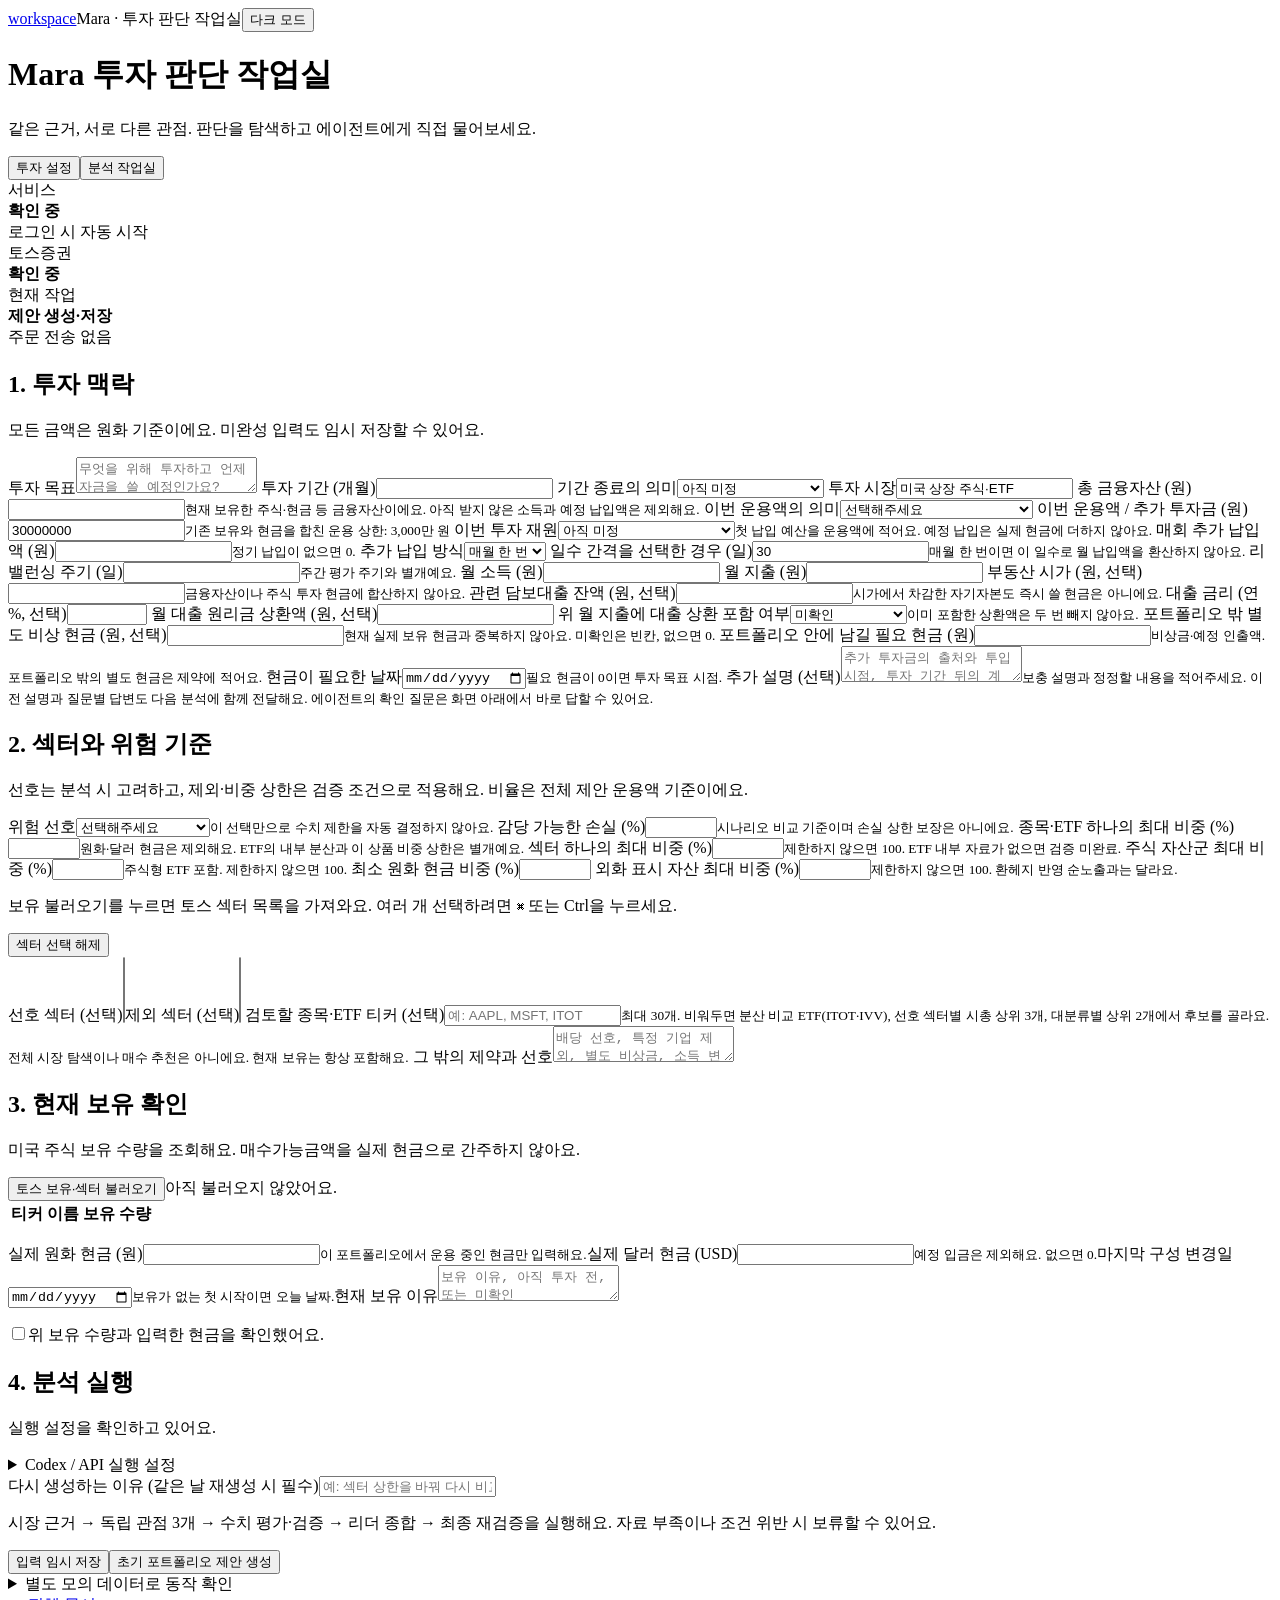
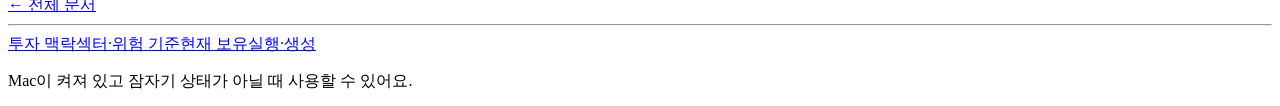
==== web/dashboard.html @ a927bd14 "Add agent research tools, decision flow and independent report evaluation" ====
<!doctype html>
<html lang="ko"><head><meta charset="utf-8"><meta name="viewport" content="width=device-width,initial-scale=1">
<meta name="description" content="개인 투자 맥락, 주간 시황, 독립 투자 관점, 포트폴리오 제안과 검증·회고를 근거와 함께 살펴봐요.">
<meta name="mara-csrf" content="__NONCE__"><title>Mara · 투자 판단 리포트 · workspace</title><link rel="stylesheet" href="/dashboard.css"></head>
<body><header><a href="http://127.0.0.1:8787">workspace</a><span>Mara · 투자 판단 작업실</span><button id="theme" type="button">다크 모드</button></header>
<div class="layout"><main><h1>Mara <span class="app-edition">투자 판단 작업실</span></h1><p class="muted">같은 근거, 서로 다른 관점. 판단을 탐색하고 에이전트에게 직접 물어보세요.</p>
<nav class="page-tabs" aria-label="화면 선택"><button id="tab-setup" type="button" aria-pressed="true">투자 설정</button><button id="tab-report" type="button" aria-pressed="false">분석 작업실</button></nav>
<div class="grid"><div class="card"><div class="label">서비스</div><b id="service">확인 중</b><div class="hint">로그인 시 자동 시작</div></div><div class="card"><div class="label">토스증권</div><b id="broker-state">확인 중</b><div class="hint" id="broker-time"></div></div><div class="card"><div class="label">현재 작업</div><b>제안 생성·저장</b><div class="hint">주문 전송 없음</div></div></div>
<p id="message" class="statusline" role="status" aria-live="polite"></p><form id="setup-form">
<section id="setup"><h2>1. 투자 맥락</h2><p class="hint">모든 금액은 원화 기준이에요. 미완성 입력도 임시 저장할 수 있어요.</p><div class="fields">
<label class="wide">투자 목표<textarea name="goal" required maxlength="2000" placeholder="무엇을 위해 투자하고 언제 자금을 쓸 예정인가요?"></textarea></label>
<label>투자 기간 (개월)<input name="horizon_months" type="number" min="1" step="1" required></label>
<label>기간 종료의 의미<select name="horizon_purpose"><option value="unknown">아직 미정</option><option value="review">계획을 점검할 시점</option><option value="withdrawal">투자금을 사용할 기한</option></select></label>
<label>투자 시장<input value="미국 상장 주식·ETF" readonly></label>
<label>총 금융자산 (원)<input name="total_assets" type="number" min="0" step="1" required><small>현재 보유한 주식·현금 등 금융자산이에요. 아직 받지 않은 소득과 예정 납입액은 제외해요.</small></label>
<label>이번 운용액의 의미<select name="capital_mode" required><option value="">선택해주세요</option><option value="total">기존 보유를 포함한 운용 총액</option><option value="additional">기존 보유에 추가할 투자금</option></select></label>
<label>이번 운용액 / 추가 투자금 (원)<input name="capital_amount" type="number" min="0" step="1" value="30000000" required><small id="capital-limit">기존 보유와 현금을 합친 운용 상한: 3,000만 원</small></label>
<label>이번 투자 재원<select name="funding_source"><option value="undecided">아직 미정</option><option value="current_assets">이미 보유한 금융자산</option><option value="future_income">앞으로 받을 소득에서 납입</option></select><small>첫 납입 예산을 운용액에 적어요. 예정 납입은 실제 현금에 더하지 않아요.</small></label>
<label>매회 추가 납입액 (원)<input name="contribution_amount" type="number" min="0" step="1" required><small>정기 납입이 없으면 0.</small></label>
<label>추가 납입 방식<select name="contribution_schedule"><option value="monthly">매월 한 번</option><option value="days">일수 간격</option></select></label>
<label>일수 간격을 선택한 경우 (일)<input name="contribution_every_days" type="number" min="1" step="1" value="30" required><small>매월 한 번이면 이 일수로 월 납입액을 환산하지 않아요.</small></label>
<label>리밸런싱 주기 (일)<input name="rebalance_every_days" type="number" min="1" step="1" required><small>주간 평가 주기와 별개예요.</small></label>
<label>월 소득 (원)<input name="monthly_income" type="number" min="0" step="1" required></label>
<label>월 지출 (원)<input name="monthly_expenses" type="number" min="0" step="1" required></label>
<label>부동산 시가 (원, 선택)<input name="property_value" type="number" min="0" step="1"><small>금융자산이나 주식 투자 현금에 합산하지 않아요.</small></label>
<label>관련 담보대출 잔액 (원, 선택)<input name="mortgage_balance" type="number" min="0" step="1"><small>시가에서 차감한 자기자본도 즉시 쓸 현금은 아니에요.</small></label>
<label>대출 금리 (연 %, 선택)<input name="mortgage_rate" data-percent type="number" min="0" max="100" step="0.01"></label>
<label>월 대출 원리금 상환액 (원, 선택)<input name="monthly_debt_payment" type="number" min="0" step="1"></label>
<label>위 월 지출에 대출 상환 포함 여부<select name="debt_payment_in_expenses"><option value="unknown">미확인</option><option value="yes">이미 포함했어요</option><option value="no">별도로 나가요</option></select><small>이미 포함한 상환액은 두 번 빼지 않아요.</small></label>
<label>포트폴리오 밖 별도 비상 현금 (원, 선택)<input name="outside_emergency_cash" type="number" min="0" step="1"><small>현재 실제 보유 현금과 중복하지 않아요. 미확인은 빈칸, 없으면 0.</small></label>
<label>포트폴리오 안에 남길 필요 현금 (원)<input name="cash_need" type="number" min="0" step="1" required><small>비상금·예정 인출액. 포트폴리오 밖의 별도 현금은 제약에 적어요.</small></label>
<label>현금이 필요한 날짜<input name="cash_need_date" type="date" required><small>필요 현금이 0이면 투자 목표 시점.</small></label>
<label class="wide" id="context-notes-field">추가 설명 (선택)<textarea name="context_notes" id="context-notes" maxlength="4000" placeholder="추가 투자금의 출처와 투입 시점, 투자 기간 뒤의 계획, 별도 비상금·부채 등 판단에 필요한 맥락이나 에이전트 질문에 대한 답을 적어주세요."></textarea><small>보충 설명과 정정할 내용을 적어주세요. 이전 설명과 질문별 답변도 다음 분석에 함께 전달해요. 에이전트의 확인 질문은 화면 아래에서 바로 답할 수 있어요.</small></label>
</div></section>
<section id="criteria"><h2>2. 섹터와 위험 기준</h2><p class="hint">선호는 분석 시 고려하고, 제외·비중 상한은 검증 조건으로 적용해요. 비율은 전체 제안 운용액 기준이에요.</p><div class="fields">
<label>위험 선호<select name="risk_level" required><option value="">선택해주세요</option><option value="conservative">안정 우선</option><option value="balanced">위험과 성장의 균형</option><option value="growth">성장 우선</option></select><small>이 선택만으로 수치 제한을 자동 결정하지 않아요.</small></label>
<label>감당 가능한 손실 (%)<input name="max_loss_fraction" data-percent type="number" min="0" max="100" step="0.1" required><small>시나리오 비교 기준이며 손실 상한 보장은 아니에요.</small></label>
<label>종목·ETF 하나의 최대 비중 (%)<input name="max_position_fraction" data-percent type="number" min="0" max="100" step="0.1" required><small>원화·달러 현금은 제외해요. ETF의 내부 분산과 이 상품 비중 상한은 별개예요.</small></label>
<label>섹터 하나의 최대 비중 (%)<input name="max_sector_fraction" data-percent type="number" min="0" max="100" step="0.1" required><small>제한하지 않으면 100. ETF 내부 자료가 없으면 검증 미완료.</small></label>
<label>주식 자산군 최대 비중 (%)<input name="max_equity_fraction" data-percent type="number" min="0" max="100" step="0.1" required><small>주식형 ETF 포함. 제한하지 않으면 100.</small></label>
<label>최소 원화 현금 비중 (%)<input name="min_cash_fraction" data-percent type="number" min="0" max="100" step="0.1" required></label>
<label>외화 표시 자산 최대 비중 (%)<input name="max_foreign_fraction" data-percent type="number" min="0" max="100" step="0.1" required><small>제한하지 않으면 100. 환헤지 반영 순노출과는 달라요.</small></label>
<div><p class="hint">보유 불러오기를 누르면 토스 섹터 목록을 가져와요. 여러 개 선택하려면 ⌘ 또는 Ctrl을 누르세요.</p><button type="button" id="clear-sectors">섹터 선택 해제</button></div>
<label>선호 섹터 (선택)<select name="preferred_sectors" multiple></select></label><label>제외 섹터 (선택)<select name="excluded_sectors" multiple></select></label>
<label class="wide">검토할 종목·ETF 티커 (선택)<input name="symbols" maxlength="600" placeholder="예: AAPL, MSFT, ITOT"><small>최대 30개. 비워두면 분산 비교 ETF(ITOT·IVV), 선호 섹터별 시총 상위 3개, 대분류별 상위 2개에서 후보를 골라요. 전체 시장 탐색이나 매수 추천은 아니에요. 현재 보유는 항상 포함해요.</small></label>
<label class="wide">그 밖의 제약과 선호<textarea name="constraints" maxlength="4000" placeholder="배당 선호, 특정 기업 제외, 별도 비상금, 소득 변동, 매도 제약 등"></textarea></label>
</div></section>
<section id="holdings"><h2>3. 현재 보유 확인</h2><p class="hint">미국 주식 보유 수량을 조회해요. 매수가능금액을 실제 현금으로 간주하지 않아요.</p><div class="actions"><button id="refresh-holdings" type="button">토스 보유·섹터 불러오기</button><span id="snapshot-time" class="hint">아직 불러오지 않았어요.</span></div><div class="scroll"><table><thead><tr><th>티커</th><th>이름</th><th>보유 수량</th></tr></thead><tbody id="holdings-body"></tbody></table></div><p id="holding-exclusions" class="hint"></p>
<div class="fields"><label>실제 원화 현금 (원)<input name="cash_krw" type="number" min="0" step="1" required><small>이 포트폴리오에서 운용 중인 현금만 입력해요.</small></label><label>실제 달러 현금 (USD)<input name="cash_usd" type="number" min="0" step="0.01" required><small>예정 입금은 제외해요. 없으면 0.</small></label><label>마지막 구성 변경일<input name="last_rebalanced" type="date" required><small>보유가 없는 첫 시작이면 오늘 날짜.</small></label><label>현재 보유 이유<textarea name="rationale" required maxlength="2000" placeholder="보유 이유, 아직 투자 전, 또는 미확인"></textarea></label></div>
<input name="snapshot_id" type="hidden"><p><label class="check"><input name="confirmed" type="checkbox" required>위 보유 수량과 입력한 현금을 확인했어요.</label></p></section>
<section id="model"><h2>4. 분석 실행</h2><p id="model-status" class="card">실행 설정을 확인하고 있어요.</p>
<details id="model-settings"><summary>Codex / API 실행 설정</summary>
<label>분석 실행 방식<select id="model-provider"><option value="codex">Codex CLI · 이 Mac의 로그인 사용</option><option value="openai">OpenAI API · API 키 사용</option></select></label>
<p id="provider-help" class="hint">Codex는 이 Mac의 로그인으로 실행해요. 투자 맥락·보유·시장 자료를 전달하며 Codex 사용 한도가 적용돼요.</p>
<div class="fields"><label>모델 ID<input id="model-id" autocomplete="off" placeholder="비우면 Codex 기본 모델"><small id="model-id-help">Codex는 비워도 돼요. 개인 CLI 설정과 별도로 기본 모델을 사용해요.</small></label>
<label id="api-key-field" hidden>OpenAI API 키<input id="model-key" type="password" autocomplete="off" placeholder="기존 키를 유지하려면 비워두세요"></label></div>
<div class="actions"><button type="button" id="save-model">실행 설정 저장</button><span id="model-message" role="status" class="hint"></span></div></details>
<label>다시 생성하는 이유 (같은 날 재생성 시 필수)<input name="revision_reason" maxlength="2000" placeholder="예: 섹터 상한을 바꿔 다시 비교"></label><p class="hint">시장 근거 → 독립 관점 3개 → 수치 평가·검증 → 리더 종합 → 최종 재검증을 실행해요. 자료 부족이나 조건 위반 시 보류할 수 있어요.</p>
<p id="generate-prerequisite" class="hint"></p>
<div id="generation-actions" class="actions sticky-actions"><button id="save-draft" type="button">입력 임시 저장</button><button class="primary" id="generate" type="submit" aria-describedby="generate-prerequisite generate-message">초기 포트폴리오 제안 생성</button><span id="job" role="status" aria-live="polite"></span></div>
<section id="context-requests" class="context-dialog" aria-labelledby="context-title" hidden><div class="context-heading"><div><p class="eyebrow">개인 맥락 확인</p><h3 id="context-title">몇 가지만 확인할게요</h3></div><span id="context-progress" class="pill"></span></div><p class="hint">답변은 저장되어 다음 분석에도 이어져요. 선택하거나 직접 적어주세요.</p><div id="context-card"></div><p id="context-feedback" role="status" aria-live="polite"></p><div class="context-actions"><button id="context-recheck" type="button" hidden>저장된 맥락으로 다시 검토</button><button id="context-back" type="button">이전 질문</button><button id="context-next" class="primary" type="button">답변 저장하고 다음</button></div></section><details id="context-memory" hidden><summary id="context-memory-title">기억하고 있는 답변</summary><div id="context-memory-list"></div></details>
<div id="generate-feedback" class="feedback" role="status" aria-live="polite" tabindex="-1" hidden><p id="generate-message"></p><ul id="generate-issues" hidden></ul></div>
</section></form>
<div id="report-panel" hidden>
<section id="workbench" aria-label="투자 판단 작업실">
<div class="wb-toolbar"><div><p class="eyebrow">ANALYSIS WORKBENCH</p><h2>판단의 연결을 살펴보세요</h2></div><div class="wb-controls"><label>데이터<select id="wb-scope"><option value="portfolio">내 투자 분석</option><option value="demo">합성 데모</option></select></label><label>평가 실행<select id="wb-run" aria-label="평가 실행 선택"><option value="">불러오는 중</option></select></label><button id="wb-refresh" type="button">새로고침</button></div></div>
<p id="wb-message" role="status" aria-live="polite" class="hint"></p>
<div id="wb-empty" class="empty" hidden>아직 시작한 분석이 없어요. 투자 설정에서 생성하거나 합성 데모로 화면을 살펴보세요.</div>
<div id="wb-content" hidden><div class="wb-run-banner"><span id="wb-run-state" class="pill"></span><span id="wb-run-note"></span><span id="wb-contract-tag">계약 v1.0</span></div>
<section class="wb-flow-section" aria-label="의사결정 흐름"><div class="wb-flow-heading"><div><h3>판단이 만들어지는 흐름</h3><p class="hint">박스를 선택해 근거를 읽고 에이전트에게 질문하세요. 변경을 반영하면 새 판단에서 후속 검증을 다시 거쳐요.</p></div><span class="tag">R4 검증 ↔ Q1 품질 평가</span></div><div id="wb-flow" class="wb-flow-scroll"></div><div id="wb-action-status" role="status"></div></section>
<div class="wb-grid"><nav id="wb-nodes" class="wb-nodes" aria-label="분석 컴포넌트"></nav>
<div class="wb-detail"><div class="wb-detail-heading"><p id="wb-role" class="eyebrow"></p><h3 id="wb-title" tabindex="-1"></h3><p id="wb-description" class="hint"></p></div>
<nav class="wb-tabs" aria-label="컴포넌트 상세"><button type="button" data-wb-tab="analysis" aria-pressed="true">판단 요약</button><button type="button" data-wb-tab="inputs" aria-pressed="false">입력 · 연결</button><button type="button" data-wb-tab="sources" aria-pressed="false">근거 · 출처</button><button type="button" data-wb-tab="contract" aria-pressed="false">출력 · 계약</button></nav>
<div id="wb-pane" class="wb-pane"></div></div>
<div class="wb-chat"><div class="wb-chat-heading"><p class="eyebrow">AGENT CONVERSATION</p><h3 id="wb-chat-title">역할을 선택해 질문하세요</h3><p id="wb-chat-context" class="hint"></p></div><div id="wb-chat-messages" class="wb-chat-messages" role="log" aria-live="polite" aria-label="에이전트 대화"></div><div id="wb-chat-suggestions" class="wb-chat-suggestions"></div>
<form id="wb-chat-form"><label for="wb-question" class="hint">이 에이전트에게 질문</label><textarea id="wb-question" maxlength="4000" rows="3" placeholder="이 판단의 가장 약한 근거는 무엇인가요?"></textarea><div class="wb-chat-send"><span id="wb-chat-status" class="hint" role="status"></span><button id="wb-send" class="primary" type="submit">질문 보내기</button></div></form><p class="wb-chat-policy hint">변경 제안을 반영하면 당시 자료를 기준으로 새 실행을 만들어요. 원본 보고서와 실제 보유는 보존돼요. 최신 시장 분석은 투자 설정에서 새로 생성해요.</p></div>
</div></div></section>
<details id="report-document"><summary>전체 리포트 · 인쇄용 문서 보기</summary>

<div id="report-empty" class="empty">아직 저장된 실제 리포트가 없어요. 투자 설정에서 첫 제안을 생성하면 시황·관점·검증·회고를 함께 확인할 수 있어요.</div>
<div id="report-content" hidden>
<section id="report-overview" class="report-heading"><div class="report-title-row"><div><p class="eyebrow" id="report-kind"></p><h2 id="report-title">투자 판단 리포트</h2><p class="muted" id="report-period"></p></div><button id="print-report" type="button">인쇄 / PDF</button></div><p id="report-demo" class="notice" hidden>합성 데모 리포트예요. 실제 시장·보유·투자 분석이 아니에요.</p><div class="decision-strip"><span class="pill" id="action"></span><p id="rationale"></p></div><p id="report-context" class="hint"></p><div id="report-summary" class="metrics"></div><div class="flow-strip"><span>시장 근거</span><span>→</span><span>독립 관점 3개</span><span>→</span><span>검증</span><span>→</span><span>종합·재검증</span><span>→</span><span>회고</span></div></section>
<section id="market-report"><div class="section-title"><span class="section-index">01</span><h2>시황 분석</h2><span class="pill">시장 근거 에이전트</span></div><p id="market-summary" class="reading-lead"></p><div class="two"><div><h3>확인된 주요 요인</h3><ul id="market-drivers"></ul></div><div><h3>지난 평가 이후 변화</h3><ul id="market-changes"></ul></div><div><h3>내 포트폴리오에 주는 의미</h3><ul id="market-implications"></ul></div><div><h3>불확실성과 자료 공백</h3><ul id="market-uncertainties"></ul></div></div><details><summary>검토 자산의 가격 변화</summary><p class="hint" id="price-note"></p><div class="scroll"><table><thead><tr><th>자산</th><th>이전 가격</th><th>현재 가격</th><th>변화</th><th>관측일</th></tr></thead><tbody id="market-prices"></tbody></table></div></details></section>
<section id="agents"><div class="section-title"><span class="section-index">02</span><h2>독립 투자 관점</h2></div><p class="hint">같은 시장 자료를 각 철학으로 해석한 제안이에요. 일치하는 결론도 독립적인 사실 근거가 늘어났다는 뜻은 아니에요.</p><div id="perspectives" class="persona-grid"></div><details open><summary>관점별 제안 비중 비교</summary><p class="hint">각 에이전트의 제안과 리더의 최종 제안을 나란히 비교해요.</p><div class="scroll"><table class="comparison-table"><thead><tr><th>자산</th><th>Buffett</th><th>Marks</th><th>Bogle</th><th>최종 제안</th></tr></thead><tbody id="perspective-weights"></tbody></table></div></details></section>
<section id="proposal"><div class="section-title"><span class="section-index">03</span><h2>종합과 포트폴리오 제안</h2></div><p id="funding" class="hint"></p><div class="chart-legend"><span class="actual-dot">실제 보유</span><span class="proposal-dot">이번 제안</span><span class="previous-dot">지난 제안</span></div><div id="allocation-chart" class="allocation-chart" aria-label="실제 보유와 제안 비중 비교"></div><details><summary>비중과 제안 금액 표</summary><div class="scroll"><table><thead><tr><th>자산</th><th>제안 비중</th><th>제안 금액</th><th>실제 비중</th><th>지난 제안</th></tr></thead><tbody id="weights"></tbody></table></div></details><div class="two"><div><h3>전제의 유지와 변화</h3><ul id="premise-changes"></ul></div><div><h3>검증 지적에 대한 리더의 응답</h3><p id="leader-response"></p></div><div><h3>위험과 남은 의견 차이</h3><ul id="risks"></ul></div><div><h3>다음 평가에서 확인할 것</h3><ul id="checks"></ul></div></div></section>
<section id="evaluation"><div class="section-title"><span class="section-index">04</span><h2>포트폴리오 평가</h2><span class="pill" id="evaluation-status"></span></div><p class="hint">수치는 일반 코드가 계산하고, 검증 에이전트가 근거와 개인 적합성을 별도로 점검해요.</p><div id="metrics" class="metrics"></div><div class="two exposure-grid"><div><h3>섹터 노출과 상한</h3><div id="sector-chart"></div><p class="hint">중복 분류는 합계가 100%를 넘을 수 있어요. ETF 내부 미확인 비중은 별도로 표시해요.</p></div><div><h3>자산군 · 표시 통화</h3><div id="class-chart"></div><div id="currency-chart"></div></div></div><div class="two"><div><h3>제한 위반·확인 필요</h3><ul id="evaluation-issues"></ul></div><div><h3>자료와 해석의 한계</h3><ul id="evaluation-limits"></ul></div></div><details><summary>계산 수치와 검증 원문</summary><pre id="validation"></pre></details></section>
<section id="reflection-report"><div class="section-title"><span class="section-index">05</span><h2>지난 판단의 결과와 회고</h2></div><div id="performance-summary" class="metrics"></div><p id="performance-note" class="hint"></p><div class="two"><div><h3>투자 결과에 대한 회고</h3><p id="investment-reflection"></p></div><div><h3>분석·검증 과정의 평가</h3><p id="process-reflection"></p></div></div><div class="two memory-review"><div><h3>지식 관리 에이전트의 정리</h3><ul id="memory-summary"></ul><ul id="memory-operations"></ul></div><div><h3>남겨둔 불확실성과 보호할 맥락</h3><ul id="memory-conflicts"></ul><p id="anchor-summary" class="hint"></p></div></div><h3>다음 판단에 남길 교훈</h3><ul id="lessons"></ul><p id="next" class="hint"></p></section>
<section id="sources-report"><div class="section-title"><span class="section-index">06</span><h2>근거와 출처</h2></div><p id="source-note" class="hint"></p><div id="source-list"></div><details><summary>역할별 실행·가이드 버전 기록</summary><pre id="agent-records"></pre></details></section>
</div></details><section id="history"><h2>저장된 리포트</h2><div id="historylist"></div><details><summary>선택한 실행 원본</summary><pre id="raw"></pre></details></section></div>
<section id="demo"><details><summary>별도 모의 데이터로 동작 확인</summary><p class="hint">실제 입력·보유·제안과 별도의 데모예요. 합성 응답은 투자 분석이 아니에요.</p><div class="actions"><button type="button" id="demo-view">모의 리포트 보기</button><button type="button" id="demo-next">다음 주 모의 평가</button></div><details><summary>모의 실행 원본 요약</summary><pre id="demo-result"></pre></details></details></section>
</main><aside><a href="http://127.0.0.1:8787">← 전체 문서</a><hr><div id="setup-toc"><a href="#setup">투자 맥락</a><a href="#criteria">섹터·위험 기준</a><a href="#holdings">현재 보유</a><a href="#model">실행·생성</a></div><div id="report-toc" hidden><a href="#workbench">작업실 · 에이전트 대화</a><a href="#report-overview">판단 요약</a><a href="#market-report">시황 분석</a><a href="#agents">투자 관점</a><a href="#proposal">종합·제안</a><a href="#evaluation">위험 평가</a><a href="#reflection-report">결과·회고</a><a href="#sources-report">근거·출처</a><a href="#history">저장된 리포트</a></div><p class="hint">Mac이 켜져 있고 잠자기 상태가 아닐 때 사용할 수 있어요.</p></aside></div>
<script src="/report.js" defer></script><script src="/workbench.js" defer></script><script src="/clarifications.js" defer></script><script src="/dashboard.js" defer></script></body></html>
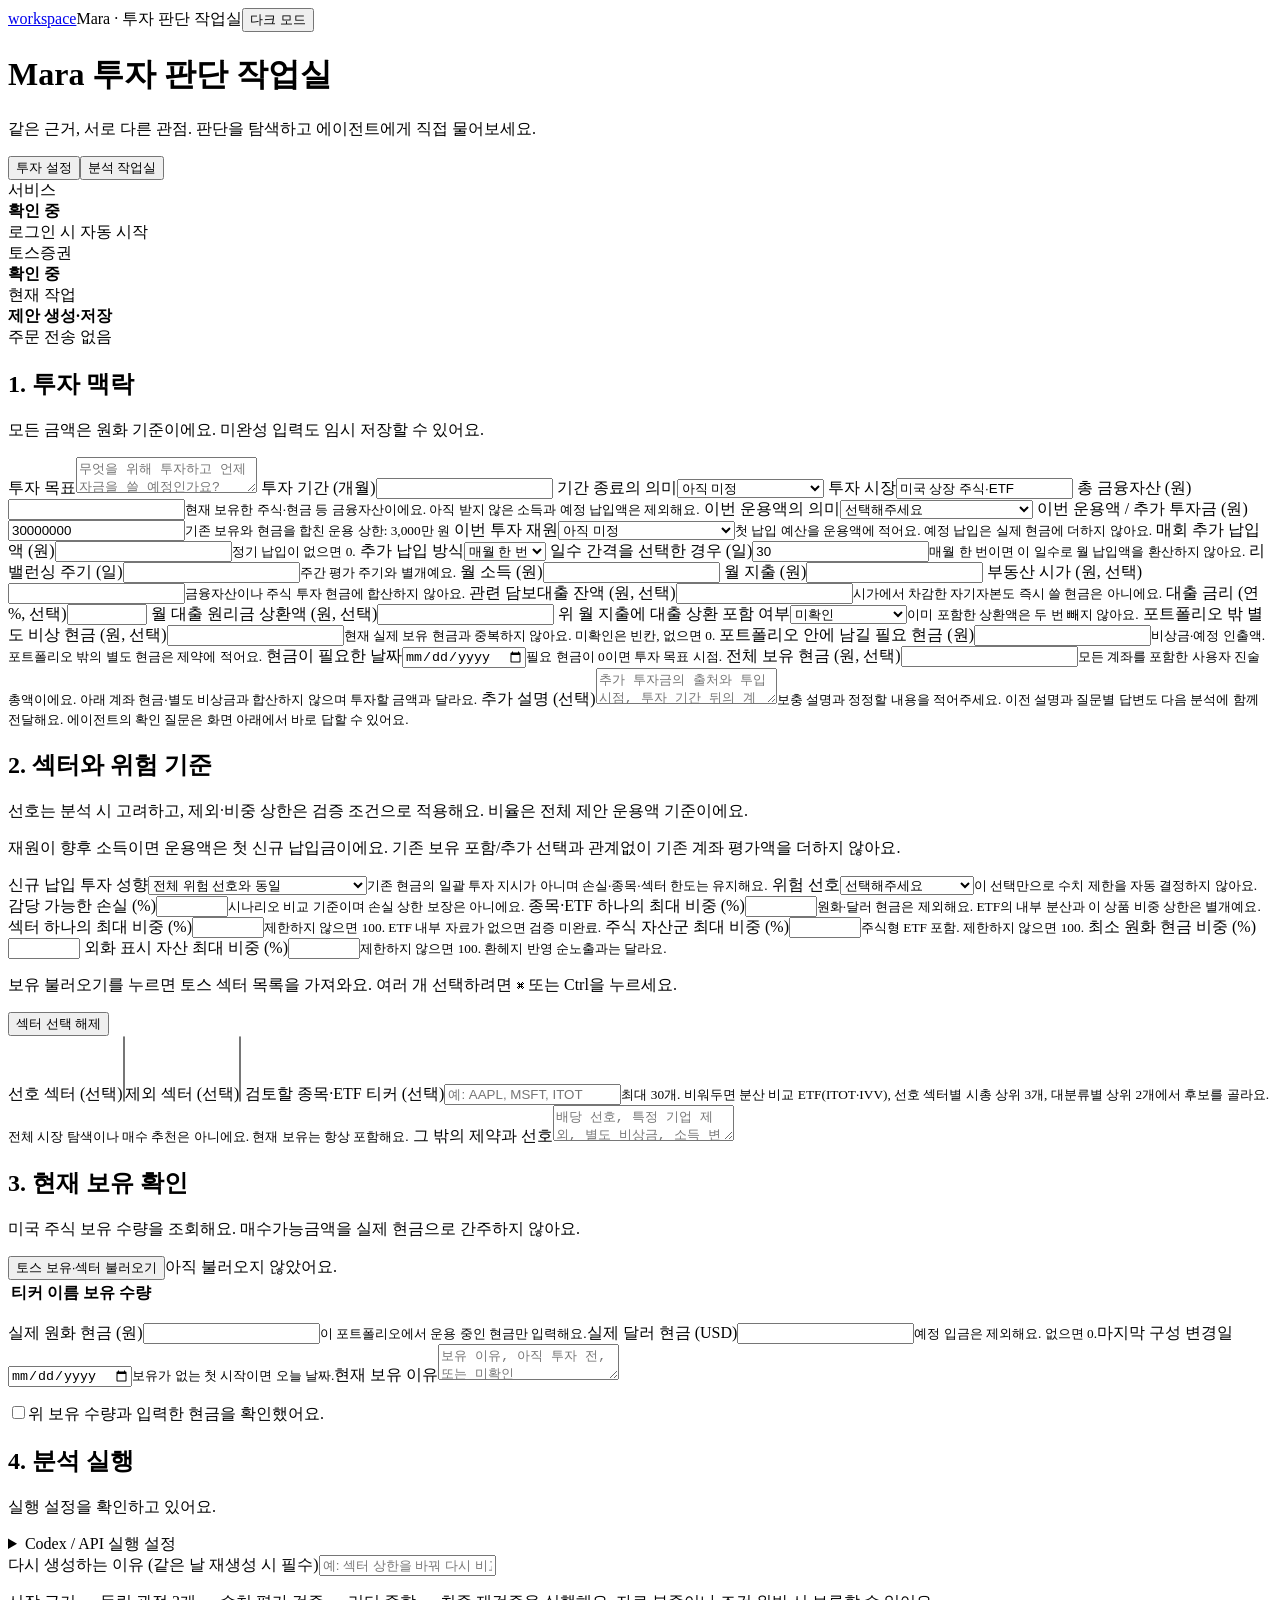
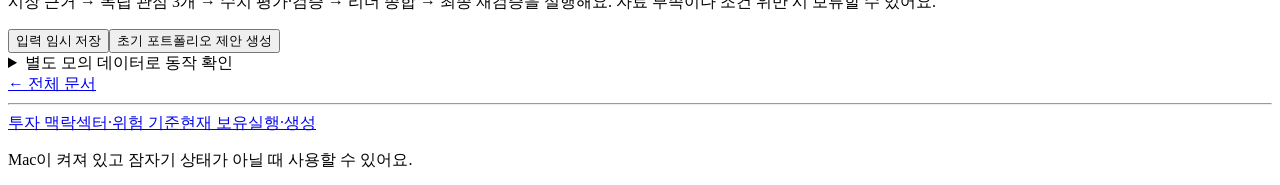
==== commit 0e0104b4: "Add full agent reports and incremental contribution preferences" ====
--- a/web/dashboard.html
+++ b/web/dashboard.html
@@ -30,9 +30,12 @@
 <label>포트폴리오 밖 별도 비상 현금 (원, 선택)<input name="outside_emergency_cash" type="number" min="0" step="1"><small>현재 실제 보유 현금과 중복하지 않아요. 미확인은 빈칸, 없으면 0.</small></label>
 <label>포트폴리오 안에 남길 필요 현금 (원)<input name="cash_need" type="number" min="0" step="1" required><small>비상금·예정 인출액. 포트폴리오 밖의 별도 현금은 제약에 적어요.</small></label>
 <label>현금이 필요한 날짜<input name="cash_need_date" type="date" required><small>필요 현금이 0이면 투자 목표 시점.</small></label>
+<label>전체 보유 현금 (원, 선택)<input name="reported_liquid_cash" type="number" min="0" step="1"><small>모든 계좌를 포함한 사용자 진술 총액이에요. 아래 계좌 현금·별도 비상금과 합산하지 않으며 투자할 금액과 달라요.</small></label>
 <label class="wide" id="context-notes-field">추가 설명 (선택)<textarea name="context_notes" id="context-notes" maxlength="4000" placeholder="추가 투자금의 출처와 투입 시점, 투자 기간 뒤의 계획, 별도 비상금·부채 등 판단에 필요한 맥락이나 에이전트 질문에 대한 답을 적어주세요."></textarea><small>보충 설명과 정정할 내용을 적어주세요. 이전 설명과 질문별 답변도 다음 분석에 함께 전달해요. 에이전트의 확인 질문은 화면 아래에서 바로 답할 수 있어요.</small></label>
 </div></section>
 <section id="criteria"><h2>2. 섹터와 위험 기준</h2><p class="hint">선호는 분석 시 고려하고, 제외·비중 상한은 검증 조건으로 적용해요. 비율은 전체 제안 운용액 기준이에요.</p><div class="fields">
+<p class="hint wide">재원이 향후 소득이면 운용액은 첫 신규 납입금이에요. 기존 보유 포함/추가 선택과 관계없이 기존 계좌 평가액을 더하지 않아요.</p>
+<label>신규 납입 투자 성향<select name="contribution_risk_preference"><option value="inherit">전체 위험 선호와 동일</option><option value="growth">신규 납입은 적극적으로 성장 추구</option></select><small>기존 현금의 일괄 투자 지시가 아니며 손실·종목·섹터 한도는 유지해요.</small></label>
 <label>위험 선호<select name="risk_level" required><option value="">선택해주세요</option><option value="conservative">안정 우선</option><option value="balanced">위험과 성장의 균형</option><option value="growth">성장 우선</option></select><small>이 선택만으로 수치 제한을 자동 결정하지 않아요.</small></label>
 <label>감당 가능한 손실 (%)<input name="max_loss_fraction" data-percent type="number" min="0" max="100" step="0.1" required><small>시나리오 비교 기준이며 손실 상한 보장은 아니에요.</small></label>
 <label>종목·ETF 하나의 최대 비중 (%)<input name="max_position_fraction" data-percent type="number" min="0" max="100" step="0.1" required><small>원화·달러 현금은 제외해요. ETF의 내부 분산과 이 상품 비중 상한은 별개예요.</small></label>
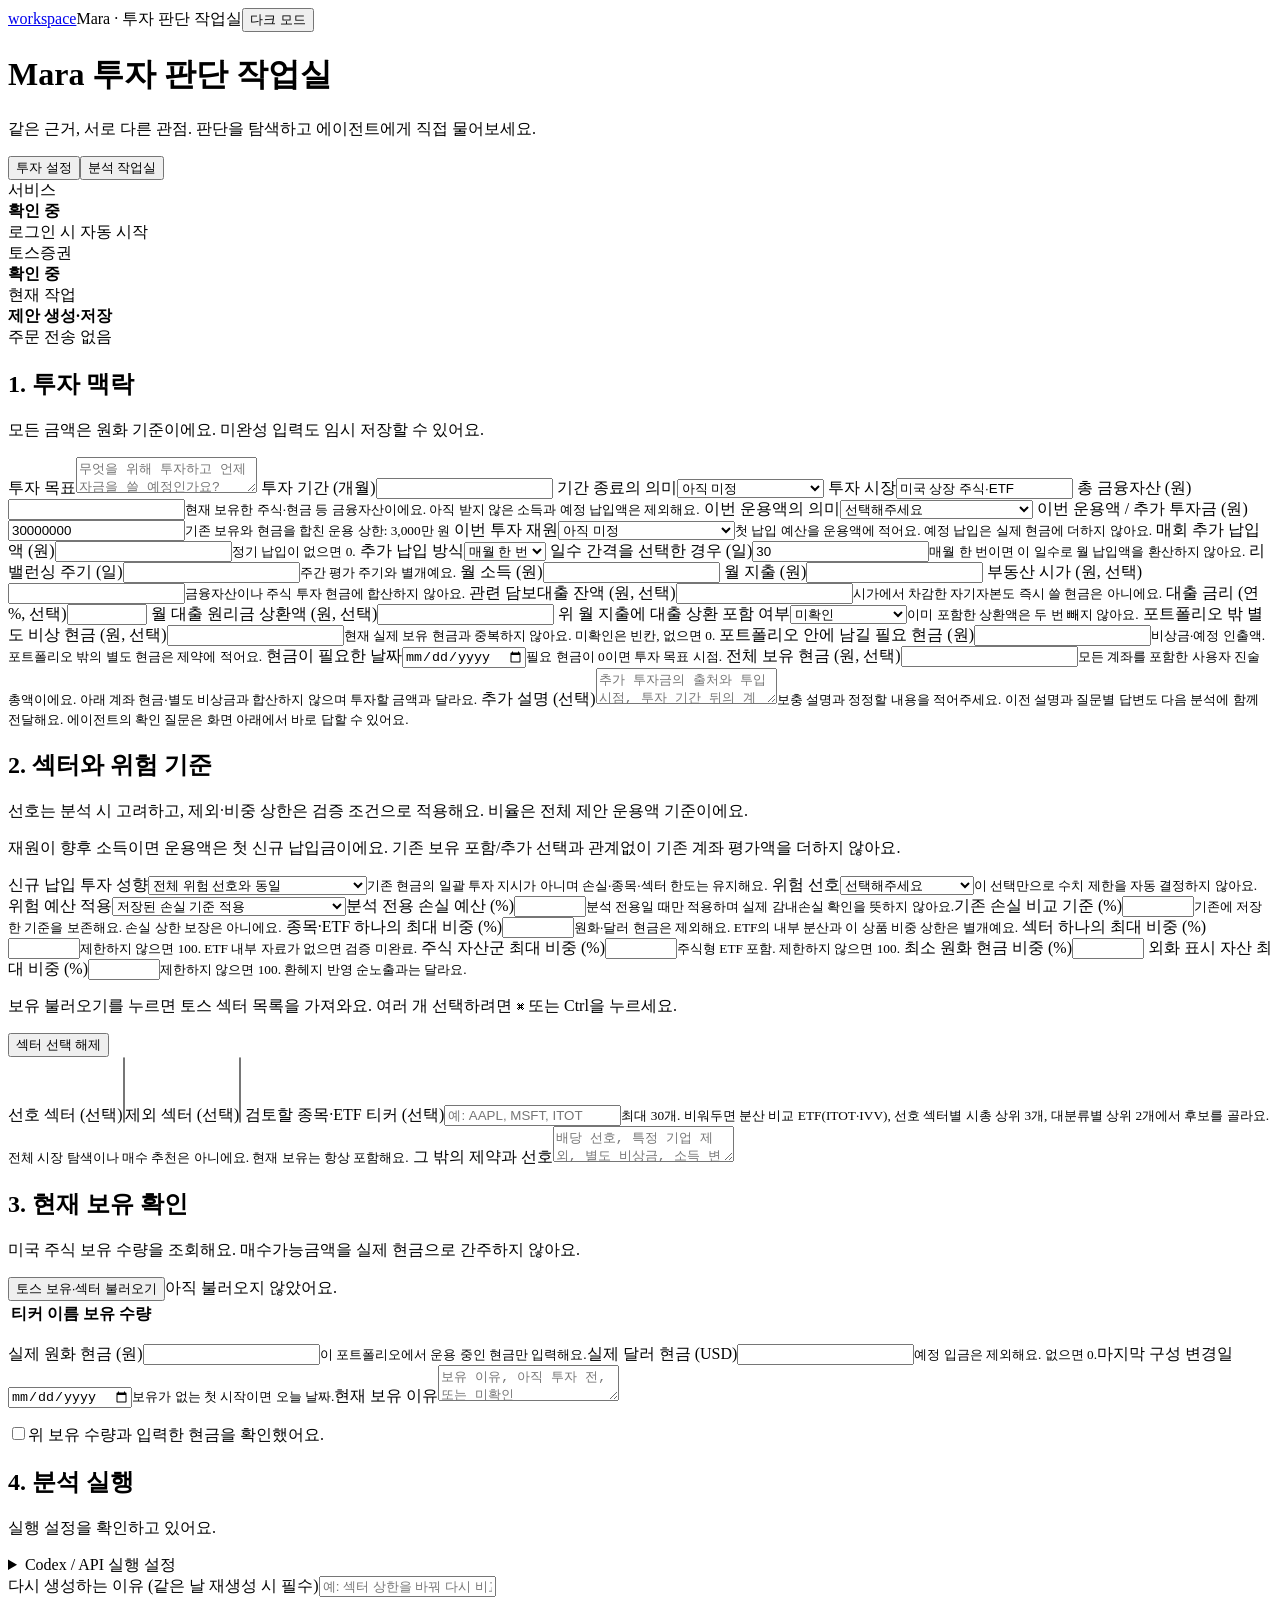
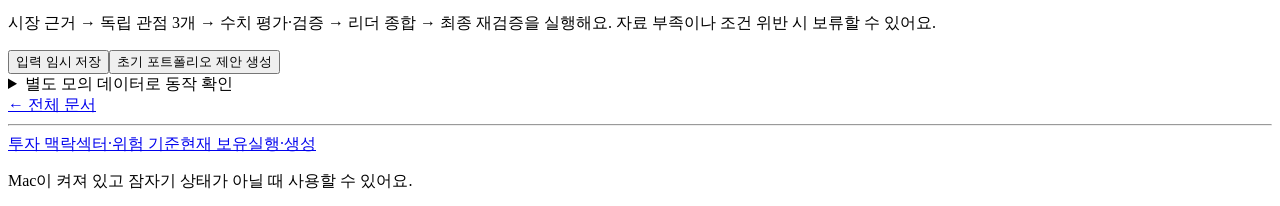
==== commit 23c171c0: "Support explicit research risk budgets and issuer exposure evidence" ====
--- a/web/dashboard.html
+++ b/web/dashboard.html
@@ -37,7 +37,7 @@
 <p class="hint wide">재원이 향후 소득이면 운용액은 첫 신규 납입금이에요. 기존 보유 포함/추가 선택과 관계없이 기존 계좌 평가액을 더하지 않아요.</p>
 <label>신규 납입 투자 성향<select name="contribution_risk_preference"><option value="inherit">전체 위험 선호와 동일</option><option value="growth">신규 납입은 적극적으로 성장 추구</option></select><small>기존 현금의 일괄 투자 지시가 아니며 손실·종목·섹터 한도는 유지해요.</small></label>
 <label>위험 선호<select name="risk_level" required><option value="">선택해주세요</option><option value="conservative">안정 우선</option><option value="balanced">위험과 성장의 균형</option><option value="growth">성장 우선</option></select><small>이 선택만으로 수치 제한을 자동 결정하지 않아요.</small></label>
-<label>감당 가능한 손실 (%)<input name="max_loss_fraction" data-percent type="number" min="0" max="100" step="0.1" required><small>시나리오 비교 기준이며 손실 상한 보장은 아니에요.</small></label>
+<label>위험 예산 적용<select name="loss_budget_scope"><option value="confirmed">저장된 손실 기준 적용</option><option value="analysis_only">분석 전용 대안 비교 · 주문 계획 불가</option></select></label><label>분석 전용 손실 예산 (%)<input name="analysis_loss_budget" data-percent type="number" min="0" max="100" step="0.1"><small>분석 전용일 때만 적용하며 실제 감내손실 확인을 뜻하지 않아요.</small></label><label>기존 손실 비교 기준 (%)<input name="max_loss_fraction" data-percent type="number" min="0" max="100" step="0.1" required><small>기존에 저장한 기준을 보존해요. 손실 상한 보장은 아니에요.</small></label>
 <label>종목·ETF 하나의 최대 비중 (%)<input name="max_position_fraction" data-percent type="number" min="0" max="100" step="0.1" required><small>원화·달러 현금은 제외해요. ETF의 내부 분산과 이 상품 비중 상한은 별개예요.</small></label>
 <label>섹터 하나의 최대 비중 (%)<input name="max_sector_fraction" data-percent type="number" min="0" max="100" step="0.1" required><small>제한하지 않으면 100. ETF 내부 자료가 없으면 검증 미완료.</small></label>
 <label>주식 자산군 최대 비중 (%)<input name="max_equity_fraction" data-percent type="number" min="0" max="100" step="0.1" required><small>주식형 ETF 포함. 제한하지 않으면 100.</small></label>
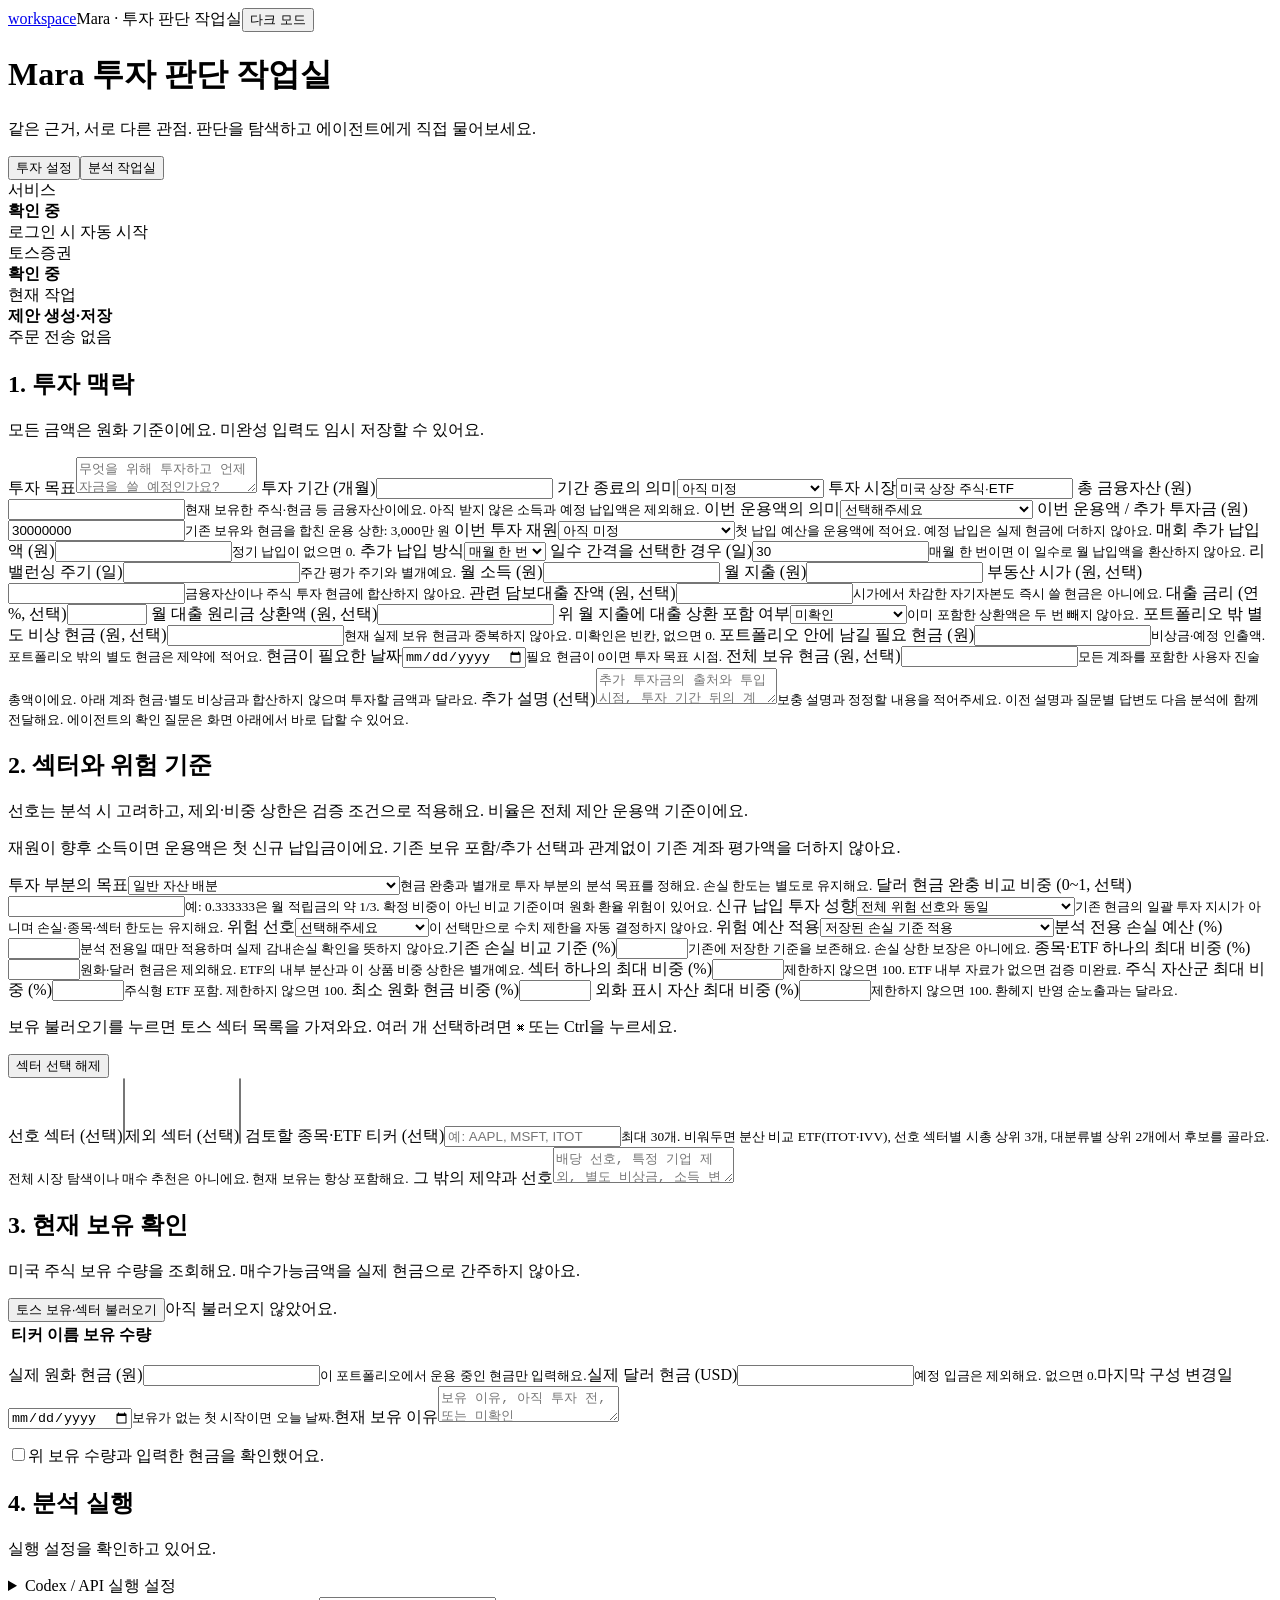
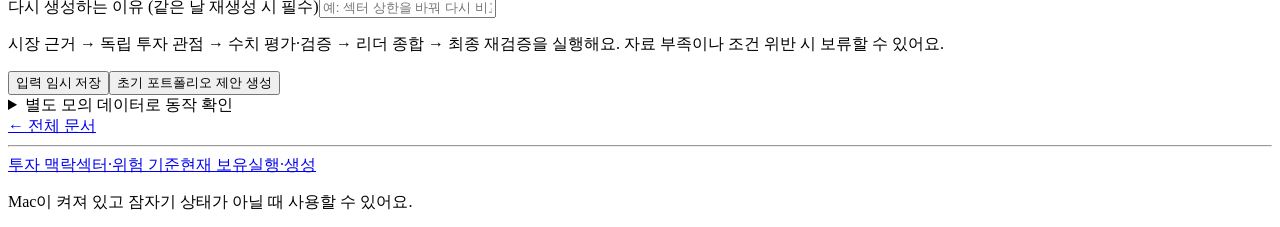
==== commit f7979458: "Add fresh analysis epochs and aggressive investment sleeves" ====
--- a/web/dashboard.html
+++ b/web/dashboard.html
@@ -35,6 +35,8 @@
 </div></section>
 <section id="criteria"><h2>2. 섹터와 위험 기준</h2><p class="hint">선호는 분석 시 고려하고, 제외·비중 상한은 검증 조건으로 적용해요. 비율은 전체 제안 운용액 기준이에요.</p><div class="fields">
 <p class="hint wide">재원이 향후 소득이면 운용액은 첫 신규 납입금이에요. 기존 보유 포함/추가 선택과 관계없이 기존 계좌 평가액을 더하지 않아요.</p>
+<label>투자 부분의 목표<select name="investment_style"><option value="general">일반 자산 배분</option><option value="aggressive_innovation">매우 공격적 혁신·성장 · 개별주와 섹터 ETF</option></select><small>현금 완충과 별개로 투자 부분의 분석 목표를 정해요. 손실 한도는 별도로 유지해요.</small></label>
+<label>달러 현금 완충 비교 비중 (0~1, 선택)<input name="usd_buffer_reference_fraction" type="number" min="0" max="1" step="any"><small>예: 0.333333은 월 적립금의 약 1/3. 확정 비중이 아닌 비교 기준이며 원화 환율 위험이 있어요.</small></label>
 <label>신규 납입 투자 성향<select name="contribution_risk_preference"><option value="inherit">전체 위험 선호와 동일</option><option value="growth">신규 납입은 적극적으로 성장 추구</option></select><small>기존 현금의 일괄 투자 지시가 아니며 손실·종목·섹터 한도는 유지해요.</small></label>
 <label>위험 선호<select name="risk_level" required><option value="">선택해주세요</option><option value="conservative">안정 우선</option><option value="balanced">위험과 성장의 균형</option><option value="growth">성장 우선</option></select><small>이 선택만으로 수치 제한을 자동 결정하지 않아요.</small></label>
 <label>위험 예산 적용<select name="loss_budget_scope"><option value="confirmed">저장된 손실 기준 적용</option><option value="analysis_only">분석 전용 대안 비교 · 주문 계획 불가</option></select></label><label>분석 전용 손실 예산 (%)<input name="analysis_loss_budget" data-percent type="number" min="0" max="100" step="0.1"><small>분석 전용일 때만 적용하며 실제 감내손실 확인을 뜻하지 않아요.</small></label><label>기존 손실 비교 기준 (%)<input name="max_loss_fraction" data-percent type="number" min="0" max="100" step="0.1" required><small>기존에 저장한 기준을 보존해요. 손실 상한 보장은 아니에요.</small></label>
@@ -58,7 +60,7 @@
 <div class="fields"><label>모델 ID<input id="model-id" autocomplete="off" placeholder="비우면 Codex 기본 모델"><small id="model-id-help">Codex는 비워도 돼요. 개인 CLI 설정과 별도로 기본 모델을 사용해요.</small></label>
 <label id="api-key-field" hidden>OpenAI API 키<input id="model-key" type="password" autocomplete="off" placeholder="기존 키를 유지하려면 비워두세요"></label></div>
 <div class="actions"><button type="button" id="save-model">실행 설정 저장</button><span id="model-message" role="status" class="hint"></span></div></details>
-<label>다시 생성하는 이유 (같은 날 재생성 시 필수)<input name="revision_reason" maxlength="2000" placeholder="예: 섹터 상한을 바꿔 다시 비교"></label><p class="hint">시장 근거 → 독립 관점 3개 → 수치 평가·검증 → 리더 종합 → 최종 재검증을 실행해요. 자료 부족이나 조건 위반 시 보류할 수 있어요.</p>
+<label>다시 생성하는 이유 (같은 날 재생성 시 필수)<input name="revision_reason" maxlength="2000" placeholder="예: 섹터 상한을 바꿔 다시 비교"></label><p class="hint">시장 근거 → 독립 투자 관점 → 수치 평가·검증 → 리더 종합 → 최종 재검증을 실행해요. 자료 부족이나 조건 위반 시 보류할 수 있어요.</p>
 <p id="generate-prerequisite" class="hint"></p>
 <div id="generation-actions" class="actions sticky-actions"><button id="save-draft" type="button">입력 임시 저장</button><button class="primary" id="generate" type="submit" aria-describedby="generate-prerequisite generate-message">초기 포트폴리오 제안 생성</button><span id="job" role="status" aria-live="polite"></span></div>
 <section id="context-requests" class="context-dialog" aria-labelledby="context-title" hidden><div class="context-heading"><div><p class="eyebrow">개인 맥락 확인</p><h3 id="context-title">몇 가지만 확인할게요</h3></div><span id="context-progress" class="pill"></span></div><p class="hint">답변은 저장되어 다음 분석에도 이어져요. 선택하거나 직접 적어주세요.</p><div id="context-card"></div><p id="context-feedback" role="status" aria-live="polite"></p><div class="context-actions"><button id="context-recheck" type="button" hidden>저장된 맥락으로 다시 검토</button><button id="context-back" type="button">이전 질문</button><button id="context-next" class="primary" type="button">답변 저장하고 다음</button></div></section><details id="context-memory" hidden><summary id="context-memory-title">기억하고 있는 답변</summary><div id="context-memory-list"></div></details>
@@ -82,7 +84,7 @@
 
 <div id="report-empty" class="empty">아직 저장된 실제 리포트가 없어요. 투자 설정에서 첫 제안을 생성하면 시황·관점·검증·회고를 함께 확인할 수 있어요.</div>
 <div id="report-content" hidden>
-<section id="report-overview" class="report-heading"><div class="report-title-row"><div><p class="eyebrow" id="report-kind"></p><h2 id="report-title">투자 판단 리포트</h2><p class="muted" id="report-period"></p></div><button id="print-report" type="button">인쇄 / PDF</button></div><p id="report-demo" class="notice" hidden>합성 데모 리포트예요. 실제 시장·보유·투자 분석이 아니에요.</p><div class="decision-strip"><span class="pill" id="action"></span><p id="rationale"></p></div><p id="report-context" class="hint"></p><div id="report-summary" class="metrics"></div><div class="flow-strip"><span>시장 근거</span><span>→</span><span>독립 관점 3개</span><span>→</span><span>검증</span><span>→</span><span>종합·재검증</span><span>→</span><span>회고</span></div></section>
+<section id="report-overview" class="report-heading"><div class="report-title-row"><div><p class="eyebrow" id="report-kind"></p><h2 id="report-title">투자 판단 리포트</h2><p class="muted" id="report-period"></p></div><button id="print-report" type="button">인쇄 / PDF</button></div><p id="report-demo" class="notice" hidden>합성 데모 리포트예요. 실제 시장·보유·투자 분석이 아니에요.</p><div class="decision-strip"><span class="pill" id="action"></span><p id="rationale"></p></div><p id="report-context" class="hint"></p><div id="report-summary" class="metrics"></div><div class="flow-strip"><span>시장 근거</span><span>→</span><span>독립 투자 관점</span><span>→</span><span>검증</span><span>→</span><span>종합·재검증</span><span>→</span><span>회고</span></div></section>
 <section id="market-report"><div class="section-title"><span class="section-index">01</span><h2>시황 분석</h2><span class="pill">시장 근거 에이전트</span></div><p id="market-summary" class="reading-lead"></p><div class="two"><div><h3>확인된 주요 요인</h3><ul id="market-drivers"></ul></div><div><h3>지난 평가 이후 변화</h3><ul id="market-changes"></ul></div><div><h3>내 포트폴리오에 주는 의미</h3><ul id="market-implications"></ul></div><div><h3>불확실성과 자료 공백</h3><ul id="market-uncertainties"></ul></div></div><details><summary>검토 자산의 가격 변화</summary><p class="hint" id="price-note"></p><div class="scroll"><table><thead><tr><th>자산</th><th>이전 가격</th><th>현재 가격</th><th>변화</th><th>관측일</th></tr></thead><tbody id="market-prices"></tbody></table></div></details></section>
 <section id="agents"><div class="section-title"><span class="section-index">02</span><h2>독립 투자 관점</h2></div><p class="hint">같은 시장 자료를 각 철학으로 해석한 제안이에요. 일치하는 결론도 독립적인 사실 근거가 늘어났다는 뜻은 아니에요.</p><div id="perspectives" class="persona-grid"></div><details open><summary>관점별 제안 비중 비교</summary><p class="hint">각 에이전트의 제안과 리더의 최종 제안을 나란히 비교해요.</p><div class="scroll"><table class="comparison-table"><thead><tr><th>자산</th><th>Buffett</th><th>Marks</th><th>Bogle</th><th>최종 제안</th></tr></thead><tbody id="perspective-weights"></tbody></table></div></details></section>
 <section id="proposal"><div class="section-title"><span class="section-index">03</span><h2>종합과 포트폴리오 제안</h2></div><p id="funding" class="hint"></p><div class="chart-legend"><span class="actual-dot">실제 보유</span><span class="proposal-dot">이번 제안</span><span class="previous-dot">지난 제안</span></div><div id="allocation-chart" class="allocation-chart" aria-label="실제 보유와 제안 비중 비교"></div><details><summary>비중과 제안 금액 표</summary><div class="scroll"><table><thead><tr><th>자산</th><th>제안 비중</th><th>제안 금액</th><th>실제 비중</th><th>지난 제안</th></tr></thead><tbody id="weights"></tbody></table></div></details><div class="two"><div><h3>전제의 유지와 변화</h3><ul id="premise-changes"></ul></div><div><h3>검증 지적에 대한 리더의 응답</h3><p id="leader-response"></p></div><div><h3>위험과 남은 의견 차이</h3><ul id="risks"></ul></div><div><h3>다음 평가에서 확인할 것</h3><ul id="checks"></ul></div></div></section>
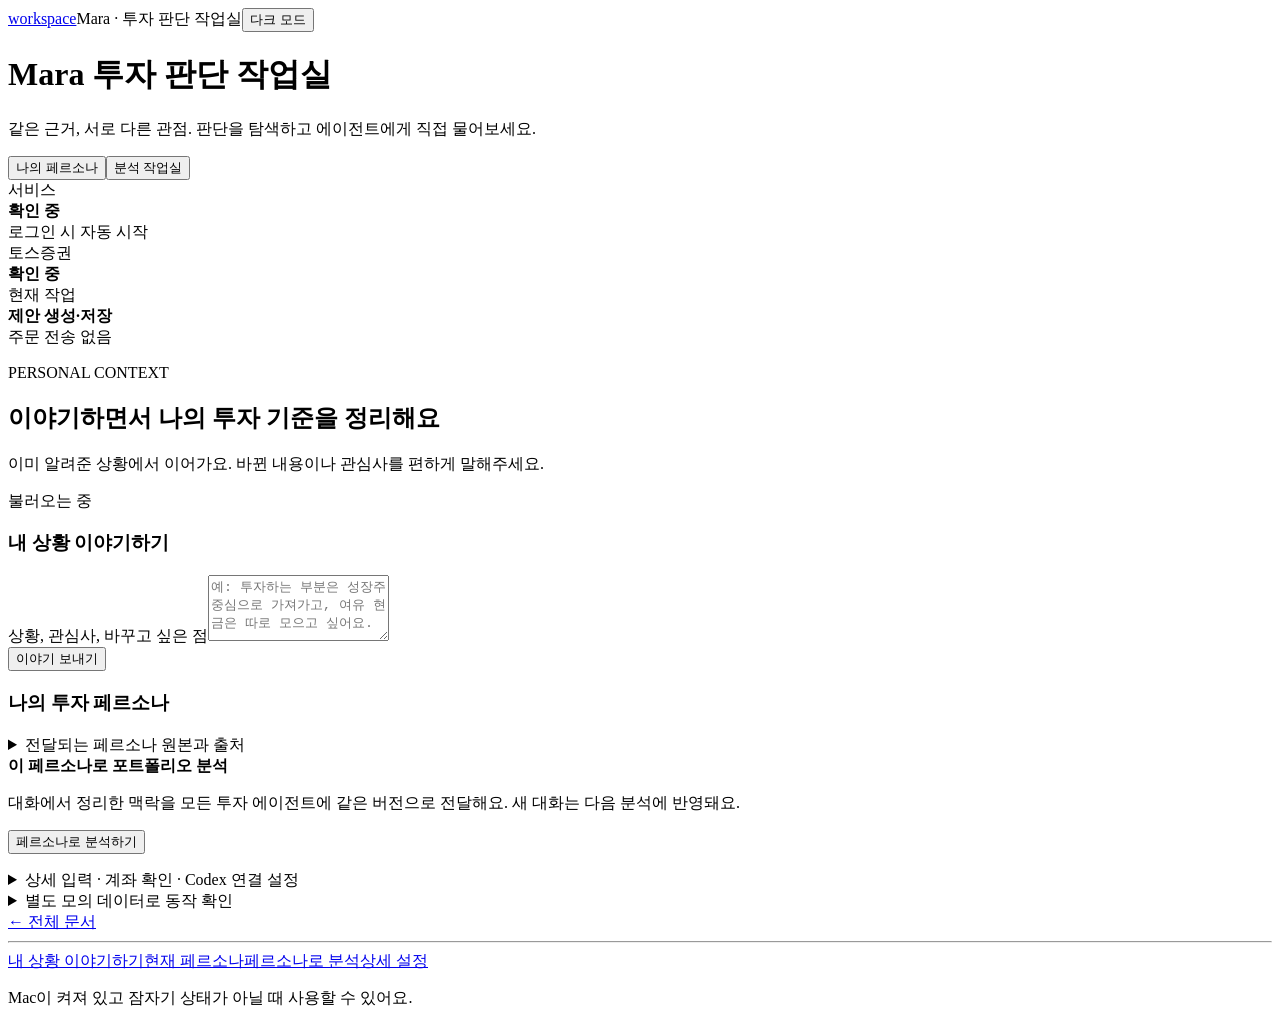
==== commit 11795662: "Build conversational personal personas and freeze agent handoffs" ====
--- a/web/dashboard.html
+++ b/web/dashboard.html
@@ -4,9 +4,16 @@
 <meta name="mara-csrf" content="__NONCE__"><title>Mara · 투자 판단 리포트 · workspace</title><link rel="stylesheet" href="/dashboard.css"></head>
 <body><header><a href="http://127.0.0.1:8787">workspace</a><span>Mara · 투자 판단 작업실</span><button id="theme" type="button">다크 모드</button></header>
 <div class="layout"><main><h1>Mara <span class="app-edition">투자 판단 작업실</span></h1><p class="muted">같은 근거, 서로 다른 관점. 판단을 탐색하고 에이전트에게 직접 물어보세요.</p>
-<nav class="page-tabs" aria-label="화면 선택"><button id="tab-setup" type="button" aria-pressed="true">투자 설정</button><button id="tab-report" type="button" aria-pressed="false">분석 작업실</button></nav>
+<nav class="page-tabs" aria-label="화면 선택"><button id="tab-setup" type="button" aria-pressed="true">나의 페르소나</button><button id="tab-report" type="button" aria-pressed="false">분석 작업실</button></nav>
 <div class="grid"><div class="card"><div class="label">서비스</div><b id="service">확인 중</b><div class="hint">로그인 시 자동 시작</div></div><div class="card"><div class="label">토스증권</div><b id="broker-state">확인 중</b><div class="hint" id="broker-time"></div></div><div class="card"><div class="label">현재 작업</div><b>제안 생성·저장</b><div class="hint">주문 전송 없음</div></div></div>
 <p id="message" class="statusline" role="status" aria-live="polite"></p><form id="setup-form">
+<section id="persona-home" aria-label="개인 페르소나와 대화"><div class="persona-heading"><div><p class="eyebrow">PERSONAL CONTEXT</p><h2>이야기하면서 나의 투자 기준을 정리해요</h2><p class="hint">이미 알려준 상황에서 이어가요. 바뀐 내용이나 관심사를 편하게 말해주세요.</p></div><span id="persona-version" class="pill">불러오는 중</span></div>
+<div class="persona-layout"><div id="persona-conversation" class="persona-conversation"><h3>내 상황 이야기하기</h3><div id="persona-turns" class="persona-turns" role="log" aria-label="개인 맥락 대화"></div><div id="persona-question" hidden></div><label for="persona-message">상황, 관심사, 바꾸고 싶은 점</label><textarea id="persona-message" data-context-control="true" rows="4" maxlength="4000" placeholder="예: 투자하는 부분은 성장주 중심으로 가져가고, 여유 현금은 따로 모으고 싶어요."></textarea><div class="actions"><span id="persona-chat-status" class="hint" role="status"></span><button id="persona-send" class="primary" type="button">이야기 보내기</button></div></div>
+<div id="persona-current" class="persona-current"><h3 id="persona-title">나의 투자 페르소나</h3><p id="persona-summary"></p><p id="persona-handoff" class="hint"></p><div id="persona-facts"></div><div id="persona-unknowns"></div><details><summary>전달되는 페르소나 원본과 출처</summary><pre id="persona-json"></pre></details></div></div>
+<div id="persona-analysis-actions" class="persona-analysis-actions"><div><b>이 페르소나로 포트폴리오 분석</b><p class="hint">대화에서 정리한 맥락을 모든 투자 에이전트에 같은 버전으로 전달해요. 새 대화는 다음 분석에 반영돼요.</p></div><button id="persona-analyze" class="primary" type="button">페르소나로 분석하기</button></div><p id="persona-analysis-status" role="status"></p>
+</section><div id="persona-clarifications-host"></div>
+<details id="advanced-settings"><summary>상세 입력 · 계좌 확인 · Codex 연결 설정</summary><input type="hidden" name="profile_base_id">
+
 <section id="setup"><h2>1. 투자 맥락</h2><p class="hint">모든 금액은 원화 기준이에요. 미완성 입력도 임시 저장할 수 있어요.</p><div class="fields">
 <label class="wide">투자 목표<textarea name="goal" required maxlength="2000" placeholder="무엇을 위해 투자하고 언제 자금을 쓸 예정인가요?"></textarea></label>
 <label>투자 기간 (개월)<input name="horizon_months" type="number" min="1" step="1" required></label>
@@ -65,7 +72,7 @@
 <div id="generation-actions" class="actions sticky-actions"><button id="save-draft" type="button">입력 임시 저장</button><button class="primary" id="generate" type="submit" aria-describedby="generate-prerequisite generate-message">초기 포트폴리오 제안 생성</button><span id="job" role="status" aria-live="polite"></span></div>
 <section id="context-requests" class="context-dialog" aria-labelledby="context-title" hidden><div class="context-heading"><div><p class="eyebrow">개인 맥락 확인</p><h3 id="context-title">몇 가지만 확인할게요</h3></div><span id="context-progress" class="pill"></span></div><p class="hint">답변은 저장되어 다음 분석에도 이어져요. 선택하거나 직접 적어주세요.</p><div id="context-card"></div><p id="context-feedback" role="status" aria-live="polite"></p><div class="context-actions"><button id="context-recheck" type="button" hidden>저장된 맥락으로 다시 검토</button><button id="context-back" type="button">이전 질문</button><button id="context-next" class="primary" type="button">답변 저장하고 다음</button></div></section><details id="context-memory" hidden><summary id="context-memory-title">기억하고 있는 답변</summary><div id="context-memory-list"></div></details>
 <div id="generate-feedback" class="feedback" role="status" aria-live="polite" tabindex="-1" hidden><p id="generate-message"></p><ul id="generate-issues" hidden></ul></div>
-</section></form>
+</section></details></form>
 <div id="report-panel" hidden>
 <section id="workbench" aria-label="투자 판단 작업실">
 <div class="wb-toolbar"><div><p class="eyebrow">ANALYSIS WORKBENCH</p><h2>판단의 연결을 살펴보세요</h2></div><div class="wb-controls"><label>데이터<select id="wb-scope"><option value="portfolio">내 투자 분석</option><option value="demo">합성 데모</option></select></label><label>평가 실행<select id="wb-run" aria-label="평가 실행 선택"><option value="">불러오는 중</option></select></label><button id="wb-refresh" type="button">새로고침</button></div></div>
@@ -93,5 +100,5 @@
 <section id="sources-report"><div class="section-title"><span class="section-index">06</span><h2>근거와 출처</h2></div><p id="source-note" class="hint"></p><div id="source-list"></div><details><summary>역할별 실행·가이드 버전 기록</summary><pre id="agent-records"></pre></details></section>
 </div></details><section id="history"><h2>저장된 리포트</h2><div id="historylist"></div><details><summary>선택한 실행 원본</summary><pre id="raw"></pre></details></section></div>
 <section id="demo"><details><summary>별도 모의 데이터로 동작 확인</summary><p class="hint">실제 입력·보유·제안과 별도의 데모예요. 합성 응답은 투자 분석이 아니에요.</p><div class="actions"><button type="button" id="demo-view">모의 리포트 보기</button><button type="button" id="demo-next">다음 주 모의 평가</button></div><details><summary>모의 실행 원본 요약</summary><pre id="demo-result"></pre></details></details></section>
-</main><aside><a href="http://127.0.0.1:8787">← 전체 문서</a><hr><div id="setup-toc"><a href="#setup">투자 맥락</a><a href="#criteria">섹터·위험 기준</a><a href="#holdings">현재 보유</a><a href="#model">실행·생성</a></div><div id="report-toc" hidden><a href="#workbench">작업실 · 에이전트 대화</a><a href="#report-overview">판단 요약</a><a href="#market-report">시황 분석</a><a href="#agents">투자 관점</a><a href="#proposal">종합·제안</a><a href="#evaluation">위험 평가</a><a href="#reflection-report">결과·회고</a><a href="#sources-report">근거·출처</a><a href="#history">저장된 리포트</a></div><p class="hint">Mac이 켜져 있고 잠자기 상태가 아닐 때 사용할 수 있어요.</p></aside></div>
-<script src="/report.js" defer></script><script src="/workbench.js" defer></script><script src="/clarifications.js" defer></script><script src="/dashboard.js" defer></script></body></html>
+</main><aside><a href="http://127.0.0.1:8787">← 전체 문서</a><hr><div id="setup-toc"><a href="#persona-conversation">내 상황 이야기하기</a><a href="#persona-current">현재 페르소나</a><a href="#persona-analysis-actions">페르소나로 분석</a><a href="#advanced-settings">상세 설정</a></div><div id="report-toc" hidden><a href="#workbench">작업실 · 에이전트 대화</a><a href="#report-overview">판단 요약</a><a href="#market-report">시황 분석</a><a href="#agents">투자 관점</a><a href="#proposal">종합·제안</a><a href="#evaluation">위험 평가</a><a href="#reflection-report">결과·회고</a><a href="#sources-report">근거·출처</a><a href="#history">저장된 리포트</a></div><p class="hint">Mac이 켜져 있고 잠자기 상태가 아닐 때 사용할 수 있어요.</p></aside></div>
+<script src="/report.js" defer></script><script src="/workbench.js" defer></script><script src="/clarifications.js" defer></script><script src="/persona.js" defer></script><script src="/dashboard.js" defer></script></body></html>
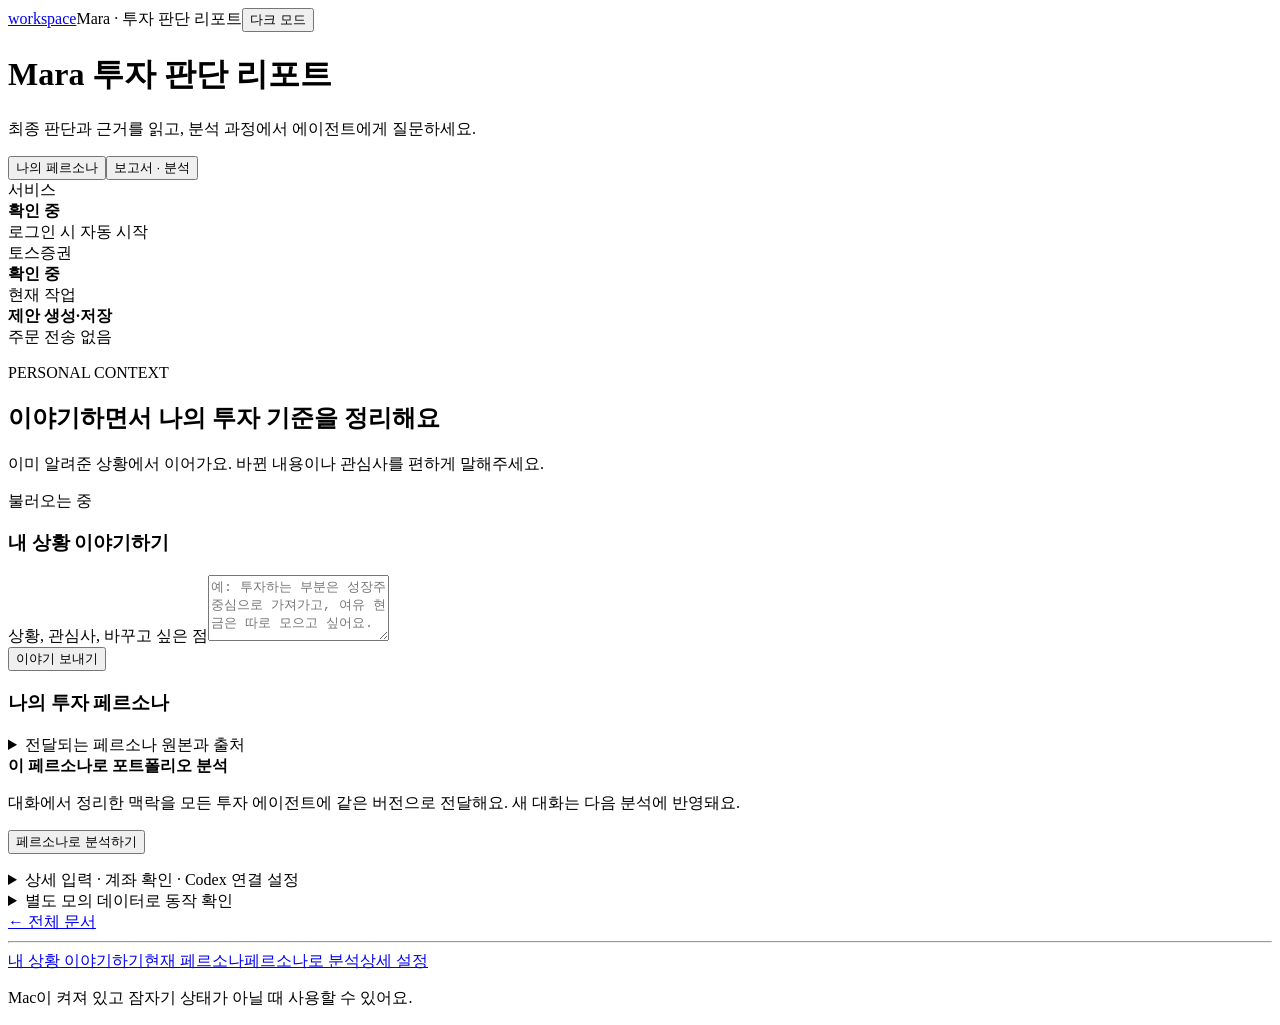
==== commit 89d42df1: "Show completed decisions before the detailed analysis workbench" ====
--- a/web/dashboard.html
+++ b/web/dashboard.html
@@ -2,9 +2,9 @@
 <html lang="ko"><head><meta charset="utf-8"><meta name="viewport" content="width=device-width,initial-scale=1">
 <meta name="description" content="개인 투자 맥락, 주간 시황, 독립 투자 관점, 포트폴리오 제안과 검증·회고를 근거와 함께 살펴봐요.">
 <meta name="mara-csrf" content="__NONCE__"><title>Mara · 투자 판단 리포트 · workspace</title><link rel="stylesheet" href="/dashboard.css"></head>
-<body><header><a href="http://127.0.0.1:8787">workspace</a><span>Mara · 투자 판단 작업실</span><button id="theme" type="button">다크 모드</button></header>
-<div class="layout"><main><h1>Mara <span class="app-edition">투자 판단 작업실</span></h1><p class="muted">같은 근거, 서로 다른 관점. 판단을 탐색하고 에이전트에게 직접 물어보세요.</p>
-<nav class="page-tabs" aria-label="화면 선택"><button id="tab-setup" type="button" aria-pressed="true">나의 페르소나</button><button id="tab-report" type="button" aria-pressed="false">분석 작업실</button></nav>
+<body><header><a href="http://127.0.0.1:8787">workspace</a><span>Mara · 투자 판단 리포트</span><button id="theme" type="button">다크 모드</button></header>
+<div class="layout"><main><h1>Mara <span class="app-edition">투자 판단 리포트</span></h1><p class="muted">최종 판단과 근거를 읽고, 분석 과정에서 에이전트에게 질문하세요.</p>
+<nav class="page-tabs" aria-label="화면 선택"><button id="tab-setup" type="button" aria-pressed="true">나의 페르소나</button><button id="tab-report" type="button" aria-pressed="false">보고서 · 분석</button></nav>
 <div class="grid"><div class="card"><div class="label">서비스</div><b id="service">확인 중</b><div class="hint">로그인 시 자동 시작</div></div><div class="card"><div class="label">토스증권</div><b id="broker-state">확인 중</b><div class="hint" id="broker-time"></div></div><div class="card"><div class="label">현재 작업</div><b>제안 생성·저장</b><div class="hint">주문 전송 없음</div></div></div>
 <p id="message" class="statusline" role="status" aria-live="polite"></p><form id="setup-form">
 <section id="persona-home" aria-label="개인 페르소나와 대화"><div class="persona-heading"><div><p class="eyebrow">PERSONAL CONTEXT</p><h2>이야기하면서 나의 투자 기준을 정리해요</h2><p class="hint">이미 알려준 상황에서 이어가요. 바뀐 내용이나 관심사를 편하게 말해주세요.</p></div><span id="persona-version" class="pill">불러오는 중</span></div>
@@ -74,6 +74,19 @@
 <div id="generate-feedback" class="feedback" role="status" aria-live="polite" tabindex="-1" hidden><p id="generate-message"></p><ul id="generate-issues" hidden></ul></div>
 </section></details></form>
 <div id="report-panel" hidden>
+<section id="report-document" aria-label="최종 보고서">
+
+<div id="report-empty" class="empty">아직 저장된 실제 리포트가 없어요. 투자 설정에서 첫 제안을 생성하면 시황·관점·검증·회고를 함께 확인할 수 있어요.</div>
+<div id="report-content" hidden>
+<section id="report-overview" class="report-heading"><div class="report-title-row"><div><p class="eyebrow" id="report-kind"></p><h2 id="report-title">투자 판단 리포트</h2><p class="muted" id="report-period"></p></div><button id="print-report" type="button">인쇄 / PDF</button></div><p id="report-demo" class="notice" hidden>합성 데모 리포트예요. 실제 시장·보유·투자 분석이 아니에요.</p><div class="decision-strip"><span class="pill" id="action"></span><p id="rationale"></p></div><p id="report-context" class="hint"></p><div id="report-summary" class="metrics"></div><div class="flow-strip"><span>시장 근거</span><span>→</span><span>독립 투자 관점</span><span>→</span><span>검증</span><span>→</span><span>종합·재검증</span><span>→</span><span>회고</span></div></section>
+<section id="market-report"><div class="section-title"><span class="section-index">01</span><h2>시황 분석</h2><span class="pill">시장 근거 에이전트</span></div><p id="market-summary" class="reading-lead"></p><div class="two"><div><h3>확인된 주요 요인</h3><ul id="market-drivers"></ul></div><div><h3>지난 평가 이후 변화</h3><ul id="market-changes"></ul></div><div><h3>내 포트폴리오에 주는 의미</h3><ul id="market-implications"></ul></div><div><h3>불확실성과 자료 공백</h3><ul id="market-uncertainties"></ul></div></div><details><summary>검토 자산의 가격 변화</summary><p class="hint" id="price-note"></p><div class="scroll"><table><thead><tr><th>자산</th><th>이전 가격</th><th>현재 가격</th><th>변화</th><th>관측일</th></tr></thead><tbody id="market-prices"></tbody></table></div></details></section>
+<section id="agents"><div class="section-title"><span class="section-index">02</span><h2>독립 투자 관점</h2></div><p class="hint">같은 시장 자료를 각 철학으로 해석한 제안이에요. 일치하는 결론도 독립적인 사실 근거가 늘어났다는 뜻은 아니에요.</p><div id="perspectives" class="persona-grid"></div><details open><summary>관점별 제안 비중 비교</summary><p class="hint">각 에이전트의 제안과 리더의 최종 제안을 나란히 비교해요.</p><div class="scroll"><table class="comparison-table"><thead><tr><th>자산</th><th>Buffett</th><th>Marks</th><th>Bogle</th><th>최종 제안</th></tr></thead><tbody id="perspective-weights"></tbody></table></div></details></section>
+<section id="proposal"><div class="section-title"><span class="section-index">03</span><h2>종합과 포트폴리오 제안</h2></div><p id="funding" class="hint"></p><div class="chart-legend"><span class="actual-dot">실제 보유</span><span class="proposal-dot">이번 제안</span><span class="previous-dot">지난 제안</span></div><div id="allocation-chart" class="allocation-chart" aria-label="실제 보유와 제안 비중 비교"></div><details><summary>비중과 제안 금액 표</summary><div class="scroll"><table><thead><tr><th>자산</th><th>제안 비중</th><th>제안 금액</th><th>실제 비중</th><th>지난 제안</th></tr></thead><tbody id="weights"></tbody></table></div></details><div class="two"><div><h3>전제의 유지와 변화</h3><ul id="premise-changes"></ul></div><div><h3>검증 지적에 대한 리더의 응답</h3><p id="leader-response"></p></div><div><h3>위험과 남은 의견 차이</h3><ul id="risks"></ul></div><div><h3>다음 평가에서 확인할 것</h3><ul id="checks"></ul></div></div></section>
+<section id="evaluation"><div class="section-title"><span class="section-index">04</span><h2>포트폴리오 평가</h2><span class="pill" id="evaluation-status"></span></div><p class="hint">수치는 일반 코드가 계산하고, 검증 에이전트가 근거와 개인 적합성을 별도로 점검해요.</p><div id="metrics" class="metrics"></div><div class="two exposure-grid"><div><h3>섹터 노출과 상한</h3><div id="sector-chart"></div><p class="hint">중복 분류는 합계가 100%를 넘을 수 있어요. ETF 내부 미확인 비중은 별도로 표시해요.</p></div><div><h3>자산군 · 표시 통화</h3><div id="class-chart"></div><div id="currency-chart"></div></div></div><div class="two"><div><h3>제한 위반·확인 필요</h3><ul id="evaluation-issues"></ul></div><div><h3>자료와 해석의 한계</h3><ul id="evaluation-limits"></ul></div></div><details><summary>계산 수치와 검증 원문</summary><pre id="validation"></pre></details></section>
+<section id="reflection-report"><div class="section-title"><span class="section-index">05</span><h2>지난 판단의 결과와 회고</h2></div><div id="performance-summary" class="metrics"></div><p id="performance-note" class="hint"></p><div class="two"><div><h3>투자 결과에 대한 회고</h3><p id="investment-reflection"></p></div><div><h3>분석·검증 과정의 평가</h3><p id="process-reflection"></p></div></div><div class="two memory-review"><div><h3>지식 관리 에이전트의 정리</h3><ul id="memory-summary"></ul><ul id="memory-operations"></ul></div><div><h3>남겨둔 불확실성과 보호할 맥락</h3><ul id="memory-conflicts"></ul><p id="anchor-summary" class="hint"></p></div></div><h3>다음 판단에 남길 교훈</h3><ul id="lessons"></ul><p id="next" class="hint"></p></section>
+<section id="sources-report"><div class="section-title"><span class="section-index">06</span><h2>근거와 출처</h2></div><p id="source-note" class="hint"></p><div id="source-list"></div><details><summary>역할별 실행·가이드 버전 기록</summary><pre id="agent-records"></pre></details></section>
+</div></section>
+<details id="analysis-process"><summary>분석 과정 · 에이전트 대화</summary>
 <section id="workbench" aria-label="투자 판단 작업실">
 <div class="wb-toolbar"><div><p class="eyebrow">ANALYSIS WORKBENCH</p><h2>판단의 연결을 살펴보세요</h2></div><div class="wb-controls"><label>데이터<select id="wb-scope"><option value="portfolio">내 투자 분석</option><option value="demo">합성 데모</option></select></label><label>평가 실행<select id="wb-run" aria-label="평가 실행 선택"><option value="">불러오는 중</option></select></label><button id="wb-refresh" type="button">새로고침</button></div></div>
 <p id="wb-message" role="status" aria-live="polite" class="hint"></p>
@@ -87,18 +100,7 @@
 <div class="wb-chat"><div class="wb-chat-heading"><p class="eyebrow">AGENT CONVERSATION</p><h3 id="wb-chat-title">역할을 선택해 질문하세요</h3><p id="wb-chat-context" class="hint"></p></div><div id="wb-chat-messages" class="wb-chat-messages" role="log" aria-live="polite" aria-label="에이전트 대화"></div><div id="wb-chat-suggestions" class="wb-chat-suggestions"></div>
 <form id="wb-chat-form"><label for="wb-question" class="hint">이 에이전트에게 질문</label><textarea id="wb-question" maxlength="4000" rows="3" placeholder="이 판단의 가장 약한 근거는 무엇인가요?"></textarea><div class="wb-chat-send"><span id="wb-chat-status" class="hint" role="status"></span><button id="wb-send" class="primary" type="submit">질문 보내기</button></div></form><p class="wb-chat-policy hint">변경 제안을 반영하면 당시 자료를 기준으로 새 실행을 만들어요. 원본 보고서와 실제 보유는 보존돼요. 최신 시장 분석은 투자 설정에서 새로 생성해요.</p></div>
 </div></div></section>
-<details id="report-document"><summary>전체 리포트 · 인쇄용 문서 보기</summary>
-
-<div id="report-empty" class="empty">아직 저장된 실제 리포트가 없어요. 투자 설정에서 첫 제안을 생성하면 시황·관점·검증·회고를 함께 확인할 수 있어요.</div>
-<div id="report-content" hidden>
-<section id="report-overview" class="report-heading"><div class="report-title-row"><div><p class="eyebrow" id="report-kind"></p><h2 id="report-title">투자 판단 리포트</h2><p class="muted" id="report-period"></p></div><button id="print-report" type="button">인쇄 / PDF</button></div><p id="report-demo" class="notice" hidden>합성 데모 리포트예요. 실제 시장·보유·투자 분석이 아니에요.</p><div class="decision-strip"><span class="pill" id="action"></span><p id="rationale"></p></div><p id="report-context" class="hint"></p><div id="report-summary" class="metrics"></div><div class="flow-strip"><span>시장 근거</span><span>→</span><span>독립 투자 관점</span><span>→</span><span>검증</span><span>→</span><span>종합·재검증</span><span>→</span><span>회고</span></div></section>
-<section id="market-report"><div class="section-title"><span class="section-index">01</span><h2>시황 분석</h2><span class="pill">시장 근거 에이전트</span></div><p id="market-summary" class="reading-lead"></p><div class="two"><div><h3>확인된 주요 요인</h3><ul id="market-drivers"></ul></div><div><h3>지난 평가 이후 변화</h3><ul id="market-changes"></ul></div><div><h3>내 포트폴리오에 주는 의미</h3><ul id="market-implications"></ul></div><div><h3>불확실성과 자료 공백</h3><ul id="market-uncertainties"></ul></div></div><details><summary>검토 자산의 가격 변화</summary><p class="hint" id="price-note"></p><div class="scroll"><table><thead><tr><th>자산</th><th>이전 가격</th><th>현재 가격</th><th>변화</th><th>관측일</th></tr></thead><tbody id="market-prices"></tbody></table></div></details></section>
-<section id="agents"><div class="section-title"><span class="section-index">02</span><h2>독립 투자 관점</h2></div><p class="hint">같은 시장 자료를 각 철학으로 해석한 제안이에요. 일치하는 결론도 독립적인 사실 근거가 늘어났다는 뜻은 아니에요.</p><div id="perspectives" class="persona-grid"></div><details open><summary>관점별 제안 비중 비교</summary><p class="hint">각 에이전트의 제안과 리더의 최종 제안을 나란히 비교해요.</p><div class="scroll"><table class="comparison-table"><thead><tr><th>자산</th><th>Buffett</th><th>Marks</th><th>Bogle</th><th>최종 제안</th></tr></thead><tbody id="perspective-weights"></tbody></table></div></details></section>
-<section id="proposal"><div class="section-title"><span class="section-index">03</span><h2>종합과 포트폴리오 제안</h2></div><p id="funding" class="hint"></p><div class="chart-legend"><span class="actual-dot">실제 보유</span><span class="proposal-dot">이번 제안</span><span class="previous-dot">지난 제안</span></div><div id="allocation-chart" class="allocation-chart" aria-label="실제 보유와 제안 비중 비교"></div><details><summary>비중과 제안 금액 표</summary><div class="scroll"><table><thead><tr><th>자산</th><th>제안 비중</th><th>제안 금액</th><th>실제 비중</th><th>지난 제안</th></tr></thead><tbody id="weights"></tbody></table></div></details><div class="two"><div><h3>전제의 유지와 변화</h3><ul id="premise-changes"></ul></div><div><h3>검증 지적에 대한 리더의 응답</h3><p id="leader-response"></p></div><div><h3>위험과 남은 의견 차이</h3><ul id="risks"></ul></div><div><h3>다음 평가에서 확인할 것</h3><ul id="checks"></ul></div></div></section>
-<section id="evaluation"><div class="section-title"><span class="section-index">04</span><h2>포트폴리오 평가</h2><span class="pill" id="evaluation-status"></span></div><p class="hint">수치는 일반 코드가 계산하고, 검증 에이전트가 근거와 개인 적합성을 별도로 점검해요.</p><div id="metrics" class="metrics"></div><div class="two exposure-grid"><div><h3>섹터 노출과 상한</h3><div id="sector-chart"></div><p class="hint">중복 분류는 합계가 100%를 넘을 수 있어요. ETF 내부 미확인 비중은 별도로 표시해요.</p></div><div><h3>자산군 · 표시 통화</h3><div id="class-chart"></div><div id="currency-chart"></div></div></div><div class="two"><div><h3>제한 위반·확인 필요</h3><ul id="evaluation-issues"></ul></div><div><h3>자료와 해석의 한계</h3><ul id="evaluation-limits"></ul></div></div><details><summary>계산 수치와 검증 원문</summary><pre id="validation"></pre></details></section>
-<section id="reflection-report"><div class="section-title"><span class="section-index">05</span><h2>지난 판단의 결과와 회고</h2></div><div id="performance-summary" class="metrics"></div><p id="performance-note" class="hint"></p><div class="two"><div><h3>투자 결과에 대한 회고</h3><p id="investment-reflection"></p></div><div><h3>분석·검증 과정의 평가</h3><p id="process-reflection"></p></div></div><div class="two memory-review"><div><h3>지식 관리 에이전트의 정리</h3><ul id="memory-summary"></ul><ul id="memory-operations"></ul></div><div><h3>남겨둔 불확실성과 보호할 맥락</h3><ul id="memory-conflicts"></ul><p id="anchor-summary" class="hint"></p></div></div><h3>다음 판단에 남길 교훈</h3><ul id="lessons"></ul><p id="next" class="hint"></p></section>
-<section id="sources-report"><div class="section-title"><span class="section-index">06</span><h2>근거와 출처</h2></div><p id="source-note" class="hint"></p><div id="source-list"></div><details><summary>역할별 실행·가이드 버전 기록</summary><pre id="agent-records"></pre></details></section>
-</div></details><section id="history"><h2>저장된 리포트</h2><div id="historylist"></div><details><summary>선택한 실행 원본</summary><pre id="raw"></pre></details></section></div>
+</details><section id="history"><h2>저장된 리포트</h2><div id="historylist"></div><details><summary>선택한 실행 원본</summary><pre id="raw"></pre></details></section></div>
 <section id="demo"><details><summary>별도 모의 데이터로 동작 확인</summary><p class="hint">실제 입력·보유·제안과 별도의 데모예요. 합성 응답은 투자 분석이 아니에요.</p><div class="actions"><button type="button" id="demo-view">모의 리포트 보기</button><button type="button" id="demo-next">다음 주 모의 평가</button></div><details><summary>모의 실행 원본 요약</summary><pre id="demo-result"></pre></details></details></section>
-</main><aside><a href="http://127.0.0.1:8787">← 전체 문서</a><hr><div id="setup-toc"><a href="#persona-conversation">내 상황 이야기하기</a><a href="#persona-current">현재 페르소나</a><a href="#persona-analysis-actions">페르소나로 분석</a><a href="#advanced-settings">상세 설정</a></div><div id="report-toc" hidden><a href="#workbench">작업실 · 에이전트 대화</a><a href="#report-overview">판단 요약</a><a href="#market-report">시황 분석</a><a href="#agents">투자 관점</a><a href="#proposal">종합·제안</a><a href="#evaluation">위험 평가</a><a href="#reflection-report">결과·회고</a><a href="#sources-report">근거·출처</a><a href="#history">저장된 리포트</a></div><p class="hint">Mac이 켜져 있고 잠자기 상태가 아닐 때 사용할 수 있어요.</p></aside></div>
+</main><aside><a href="http://127.0.0.1:8787">← 전체 문서</a><hr><div id="setup-toc"><a href="#persona-conversation">내 상황 이야기하기</a><a href="#persona-current">현재 페르소나</a><a href="#persona-analysis-actions">페르소나로 분석</a><a href="#advanced-settings">상세 설정</a></div><div id="report-toc" hidden><a href="#report-overview">판단 요약</a><a href="#workbench">분석 과정 · 대화</a><a href="#market-report">시황 분석</a><a href="#agents">투자 관점</a><a href="#proposal">종합·제안</a><a href="#evaluation">위험 평가</a><a href="#reflection-report">결과·회고</a><a href="#sources-report">근거·출처</a><a href="#history">저장된 리포트</a></div><p class="hint">Mac이 켜져 있고 잠자기 상태가 아닐 때 사용할 수 있어요.</p></aside></div>
 <script src="/report.js" defer></script><script src="/workbench.js" defer></script><script src="/clarifications.js" defer></script><script src="/persona.js" defer></script><script src="/dashboard.js" defer></script></body></html>
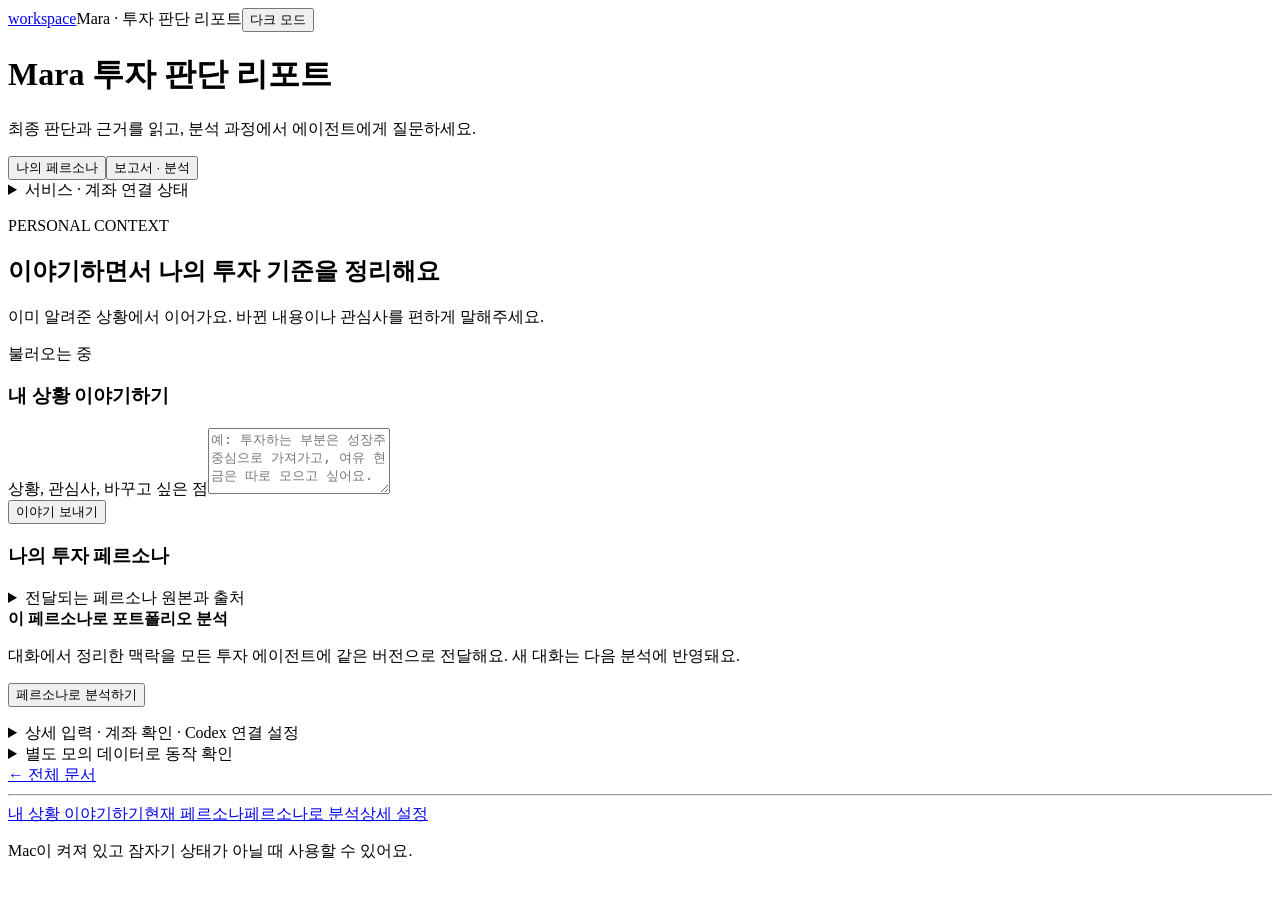
==== commit 187a77ad: "Organize portfolio reports into interactive document chapters" ====
--- a/web/dashboard.html
+++ b/web/dashboard.html
@@ -5,7 +5,7 @@
 <body><header><a href="http://127.0.0.1:8787">workspace</a><span>Mara · 투자 판단 리포트</span><button id="theme" type="button">다크 모드</button></header>
 <div class="layout"><main><h1>Mara <span class="app-edition">투자 판단 리포트</span></h1><p class="muted">최종 판단과 근거를 읽고, 분석 과정에서 에이전트에게 질문하세요.</p>
 <nav class="page-tabs" aria-label="화면 선택"><button id="tab-setup" type="button" aria-pressed="true">나의 페르소나</button><button id="tab-report" type="button" aria-pressed="false">보고서 · 분석</button></nav>
-<div class="grid"><div class="card"><div class="label">서비스</div><b id="service">확인 중</b><div class="hint">로그인 시 자동 시작</div></div><div class="card"><div class="label">토스증권</div><b id="broker-state">확인 중</b><div class="hint" id="broker-time"></div></div><div class="card"><div class="label">현재 작업</div><b>제안 생성·저장</b><div class="hint">주문 전송 없음</div></div></div>
+<details class="service-overview"><summary>서비스 · 계좌 연결 상태</summary><div class="grid"><div class="card"><div class="label">서비스</div><b id="service">확인 중</b><div class="hint">로그인 시 자동 시작</div></div><div class="card"><div class="label">토스증권</div><b id="broker-state">확인 중</b><div class="hint" id="broker-time"></div></div><div class="card"><div class="label">현재 작업</div><b>제안 생성·저장</b><div class="hint">주문 전송 없음</div></div></div></details>
 <p id="message" class="statusline" role="status" aria-live="polite"></p><form id="setup-form">
 <section id="persona-home" aria-label="개인 페르소나와 대화"><div class="persona-heading"><div><p class="eyebrow">PERSONAL CONTEXT</p><h2>이야기하면서 나의 투자 기준을 정리해요</h2><p class="hint">이미 알려준 상황에서 이어가요. 바뀐 내용이나 관심사를 편하게 말해주세요.</p></div><span id="persona-version" class="pill">불러오는 중</span></div>
 <div class="persona-layout"><div id="persona-conversation" class="persona-conversation"><h3>내 상황 이야기하기</h3><div id="persona-turns" class="persona-turns" role="log" aria-label="개인 맥락 대화"></div><div id="persona-question" hidden></div><label for="persona-message">상황, 관심사, 바꾸고 싶은 점</label><textarea id="persona-message" data-context-control="true" rows="4" maxlength="4000" placeholder="예: 투자하는 부분은 성장주 중심으로 가져가고, 여유 현금은 따로 모으고 싶어요."></textarea><div class="actions"><span id="persona-chat-status" class="hint" role="status"></span><button id="persona-send" class="primary" type="button">이야기 보내기</button></div></div>
@@ -102,5 +102,5 @@
 </div></div></section>
 </details><section id="history"><h2>저장된 리포트</h2><div id="historylist"></div><details><summary>선택한 실행 원본</summary><pre id="raw"></pre></details></section></div>
 <section id="demo"><details><summary>별도 모의 데이터로 동작 확인</summary><p class="hint">실제 입력·보유·제안과 별도의 데모예요. 합성 응답은 투자 분석이 아니에요.</p><div class="actions"><button type="button" id="demo-view">모의 리포트 보기</button><button type="button" id="demo-next">다음 주 모의 평가</button></div><details><summary>모의 실행 원본 요약</summary><pre id="demo-result"></pre></details></details></section>
-</main><aside><a href="http://127.0.0.1:8787">← 전체 문서</a><hr><div id="setup-toc"><a href="#persona-conversation">내 상황 이야기하기</a><a href="#persona-current">현재 페르소나</a><a href="#persona-analysis-actions">페르소나로 분석</a><a href="#advanced-settings">상세 설정</a></div><div id="report-toc" hidden><a href="#report-overview">판단 요약</a><a href="#workbench">분석 과정 · 대화</a><a href="#market-report">시황 분석</a><a href="#agents">투자 관점</a><a href="#proposal">종합·제안</a><a href="#evaluation">위험 평가</a><a href="#reflection-report">결과·회고</a><a href="#sources-report">근거·출처</a><a href="#history">저장된 리포트</a></div><p class="hint">Mac이 켜져 있고 잠자기 상태가 아닐 때 사용할 수 있어요.</p></aside></div>
+</main><aside><a href="http://127.0.0.1:8787">← 전체 문서</a><hr><div id="setup-toc"><a href="#persona-conversation">내 상황 이야기하기</a><a href="#persona-current">현재 페르소나</a><a href="#persona-analysis-actions">페르소나로 분석</a><a href="#advanced-settings">상세 설정</a></div><div id="report-toc" hidden><a href="#report-overview">보고서 개요</a><a href="#portfolio-market">01 현재 시장 상황</a><a href="#portfolio-current">02 포트폴리오 요약</a><a href="#portfolio-adjustment">03 포트폴리오 조정안</a><a href="#portfolio-reasons">04 주요 근거</a><a href="#report-archive">분석 상세와 원본</a><a href="#workbench">분석 과정 · 대화</a><a href="#history">저장된 보고서</a></div><p class="hint">Mac이 켜져 있고 잠자기 상태가 아닐 때 사용할 수 있어요.</p></aside></div>
 <script src="/report.js" defer></script><script src="/workbench.js" defer></script><script src="/clarifications.js" defer></script><script src="/persona.js" defer></script><script src="/dashboard.js" defer></script></body></html>
